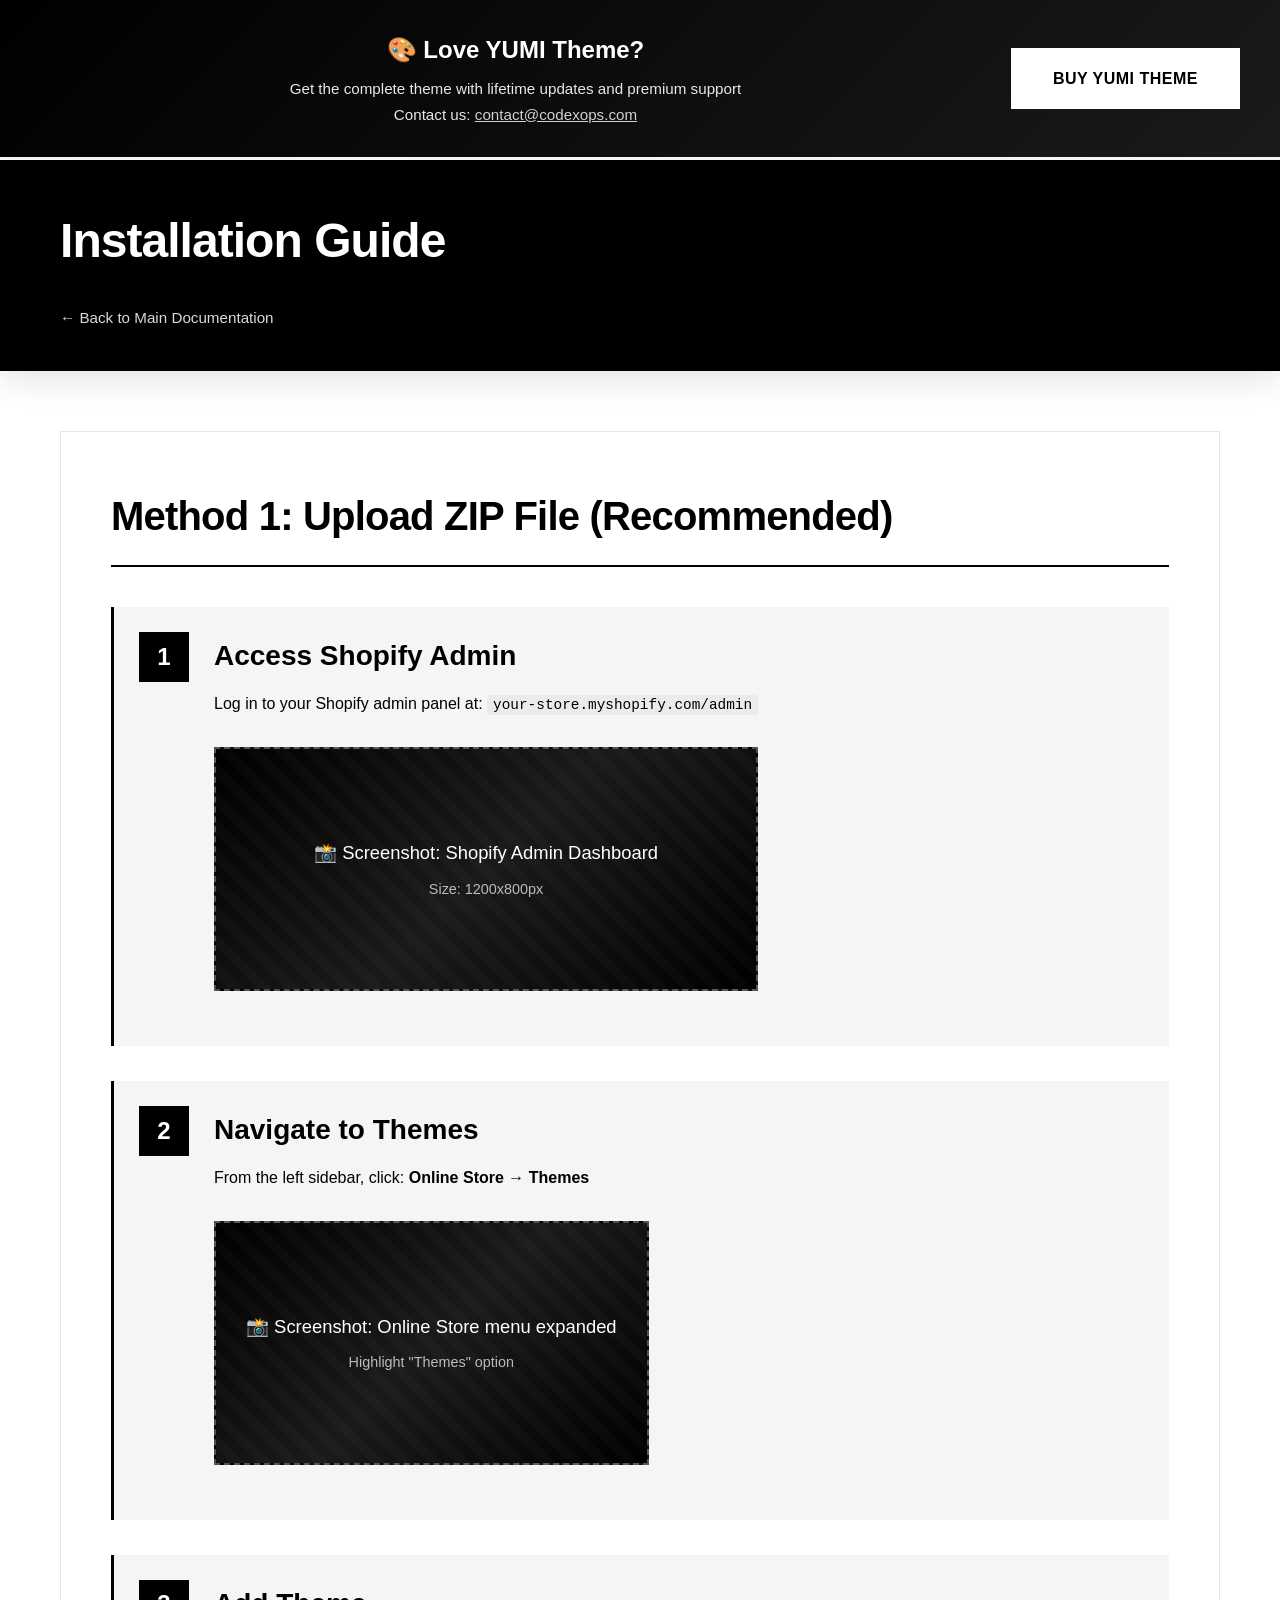
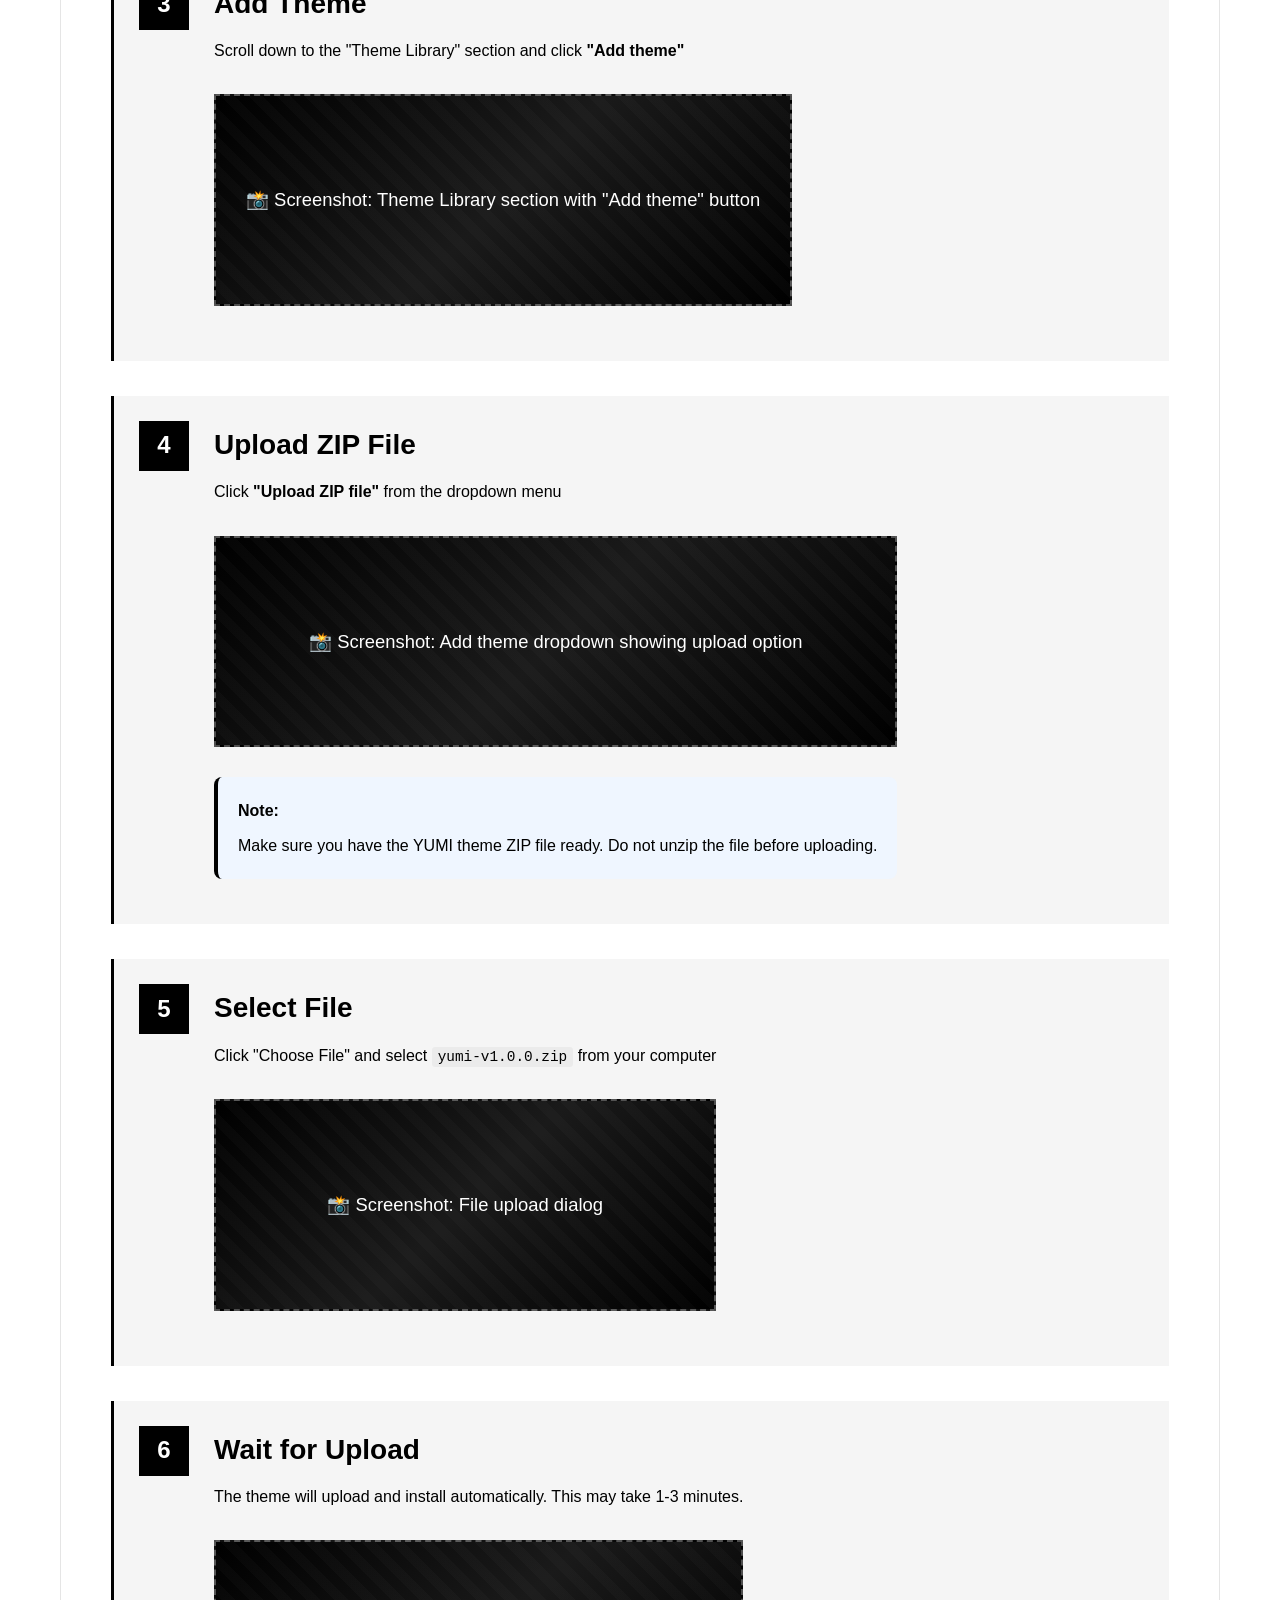
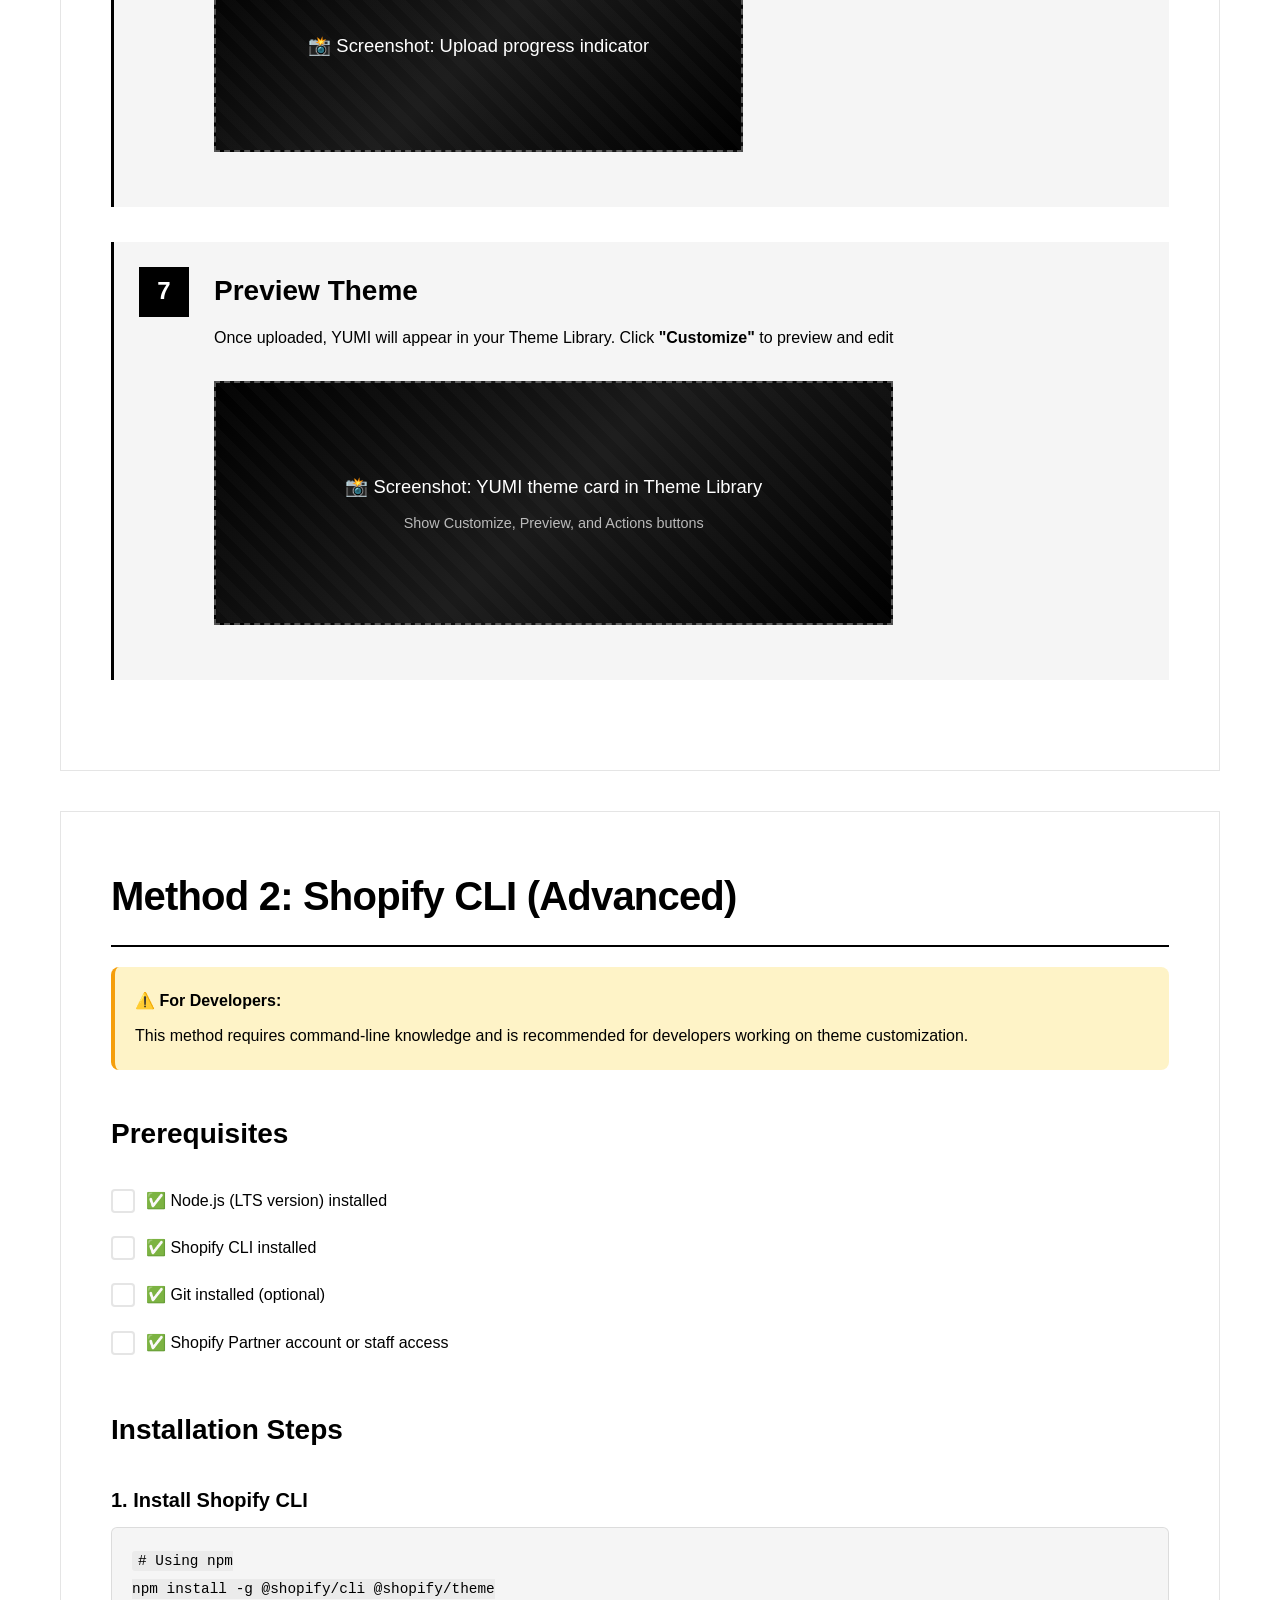
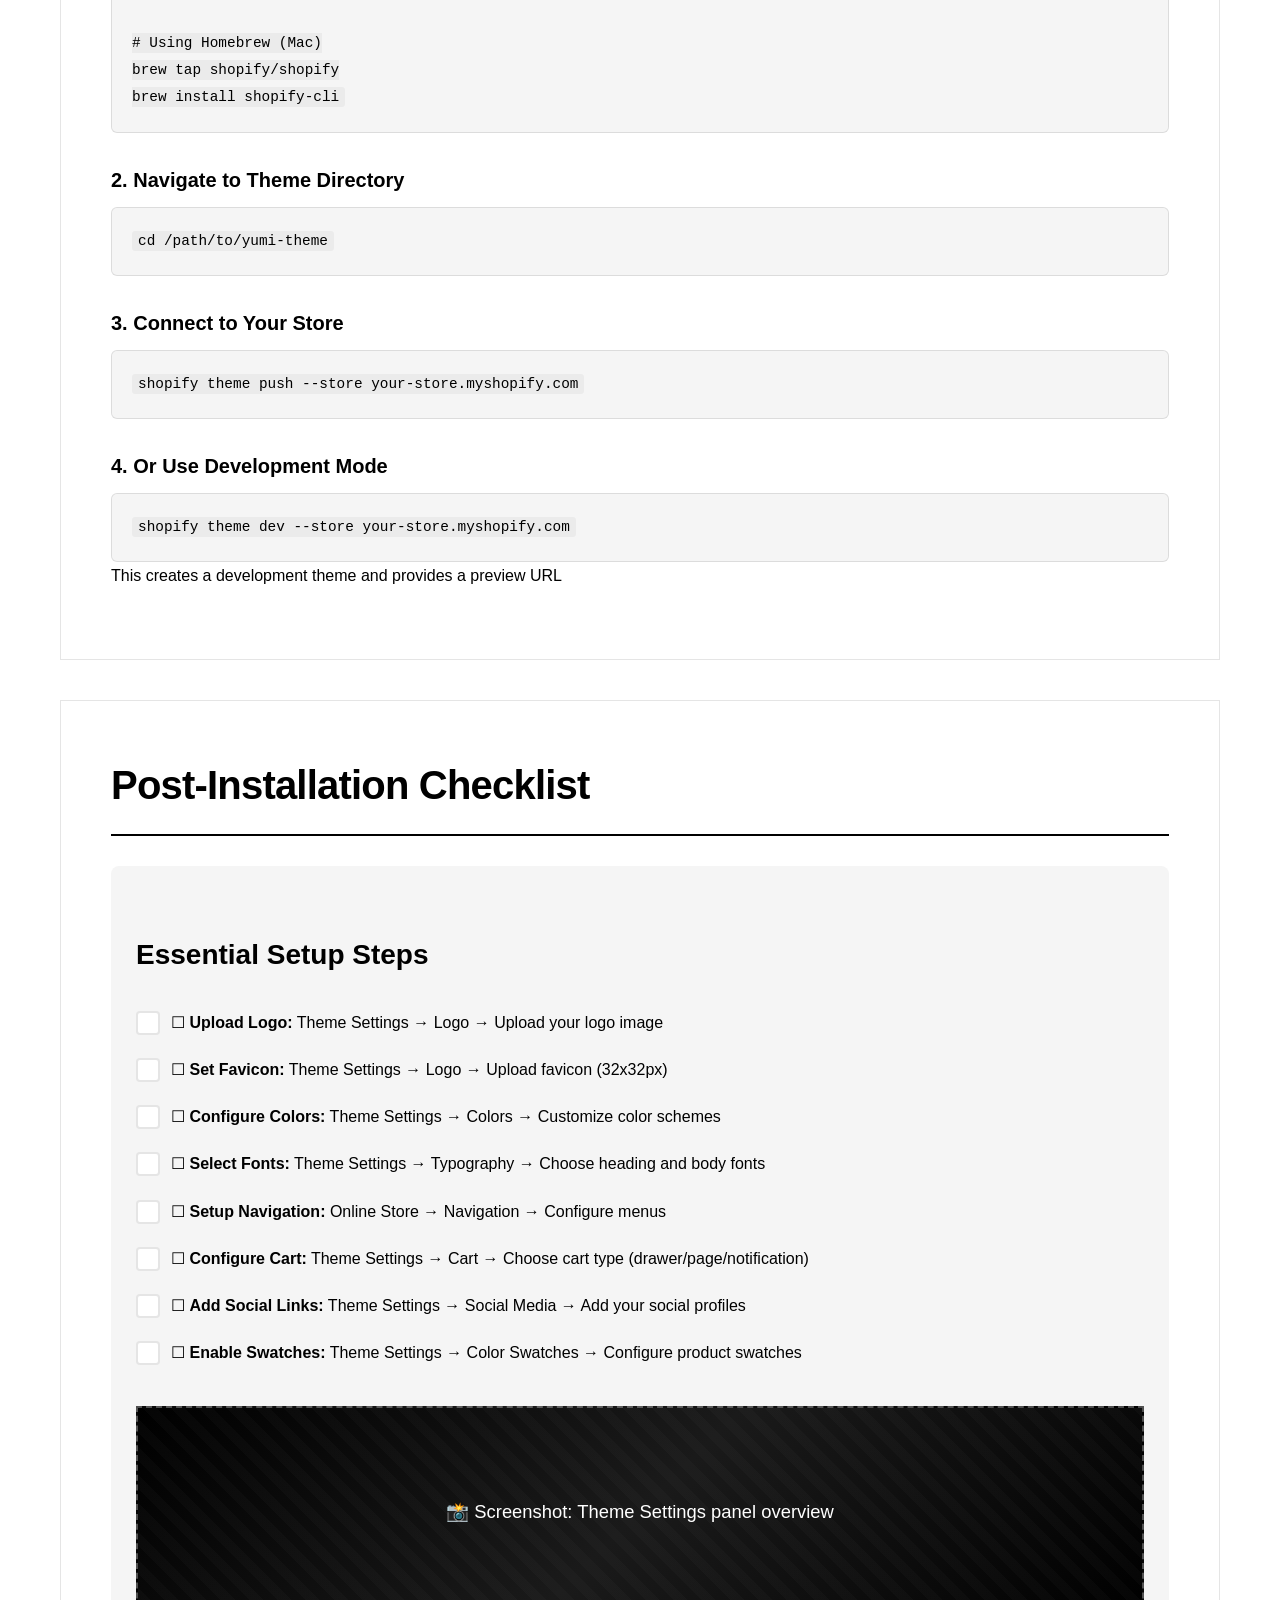
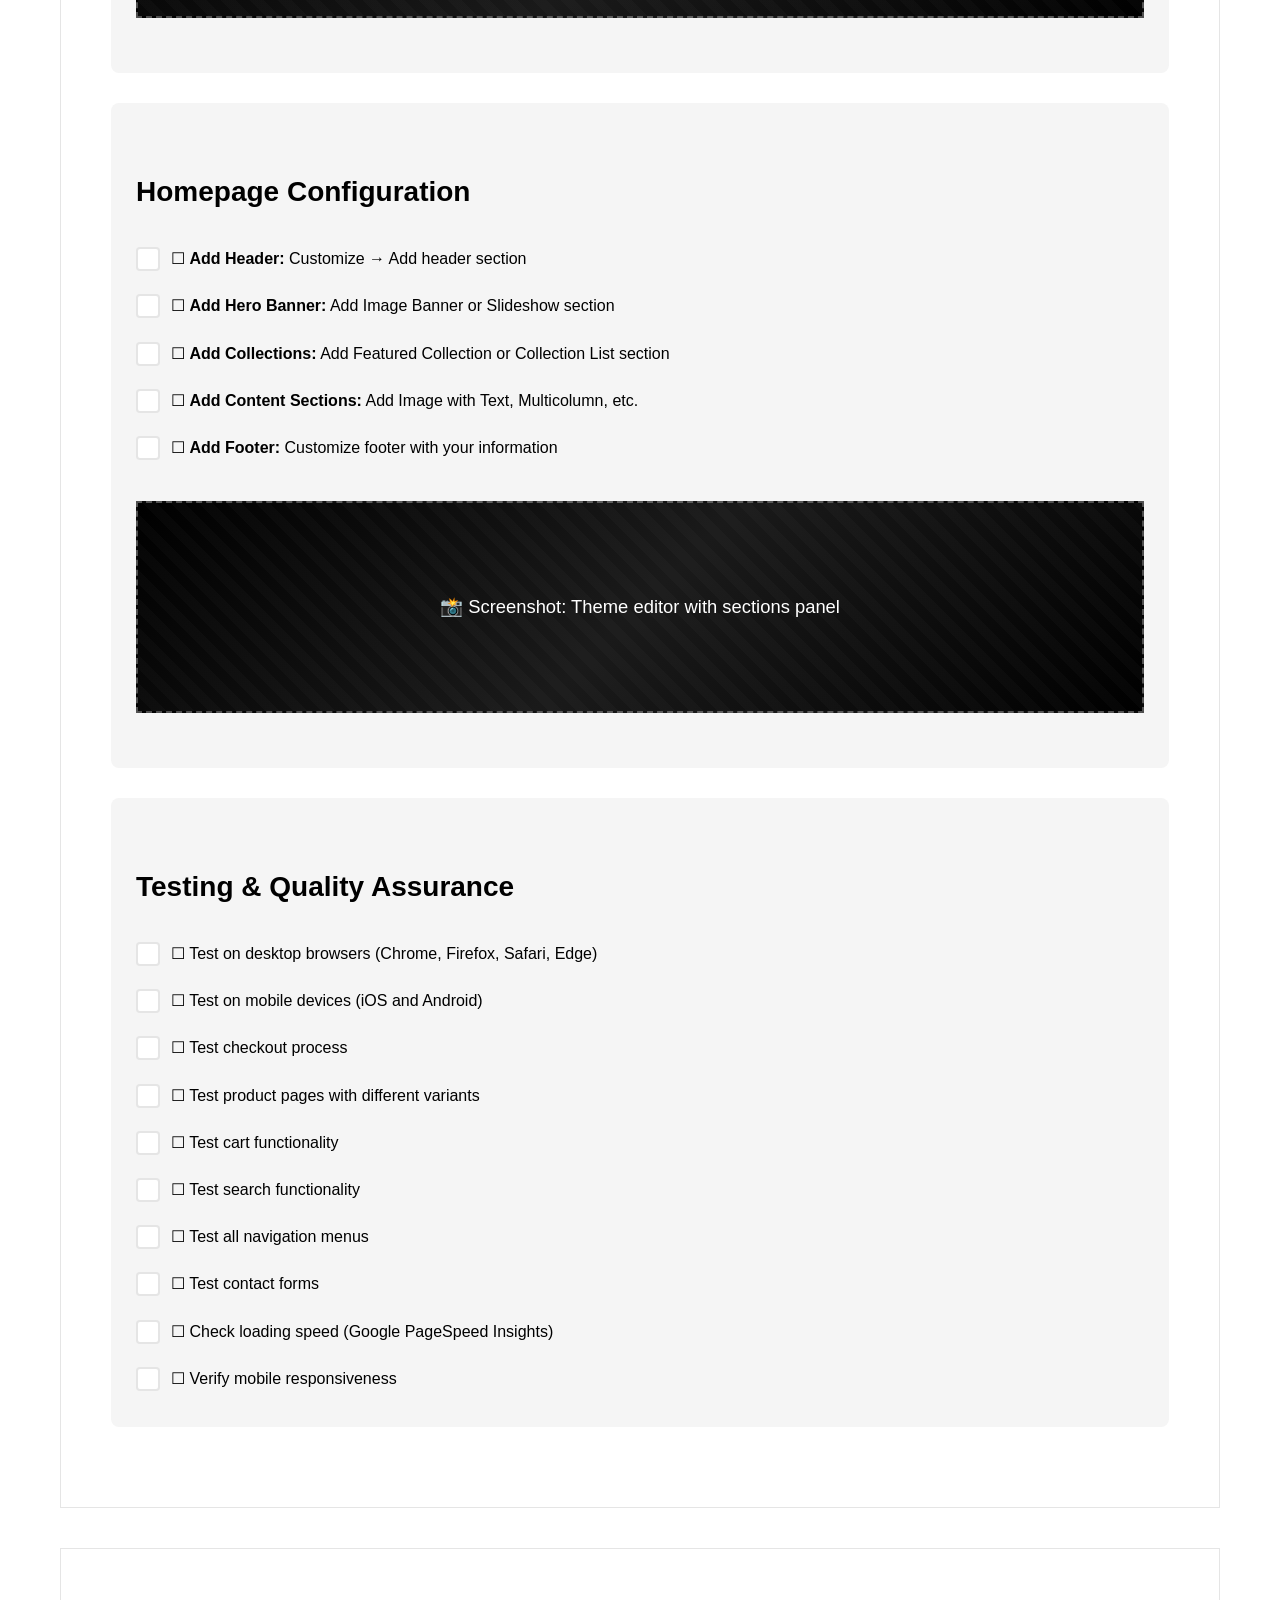
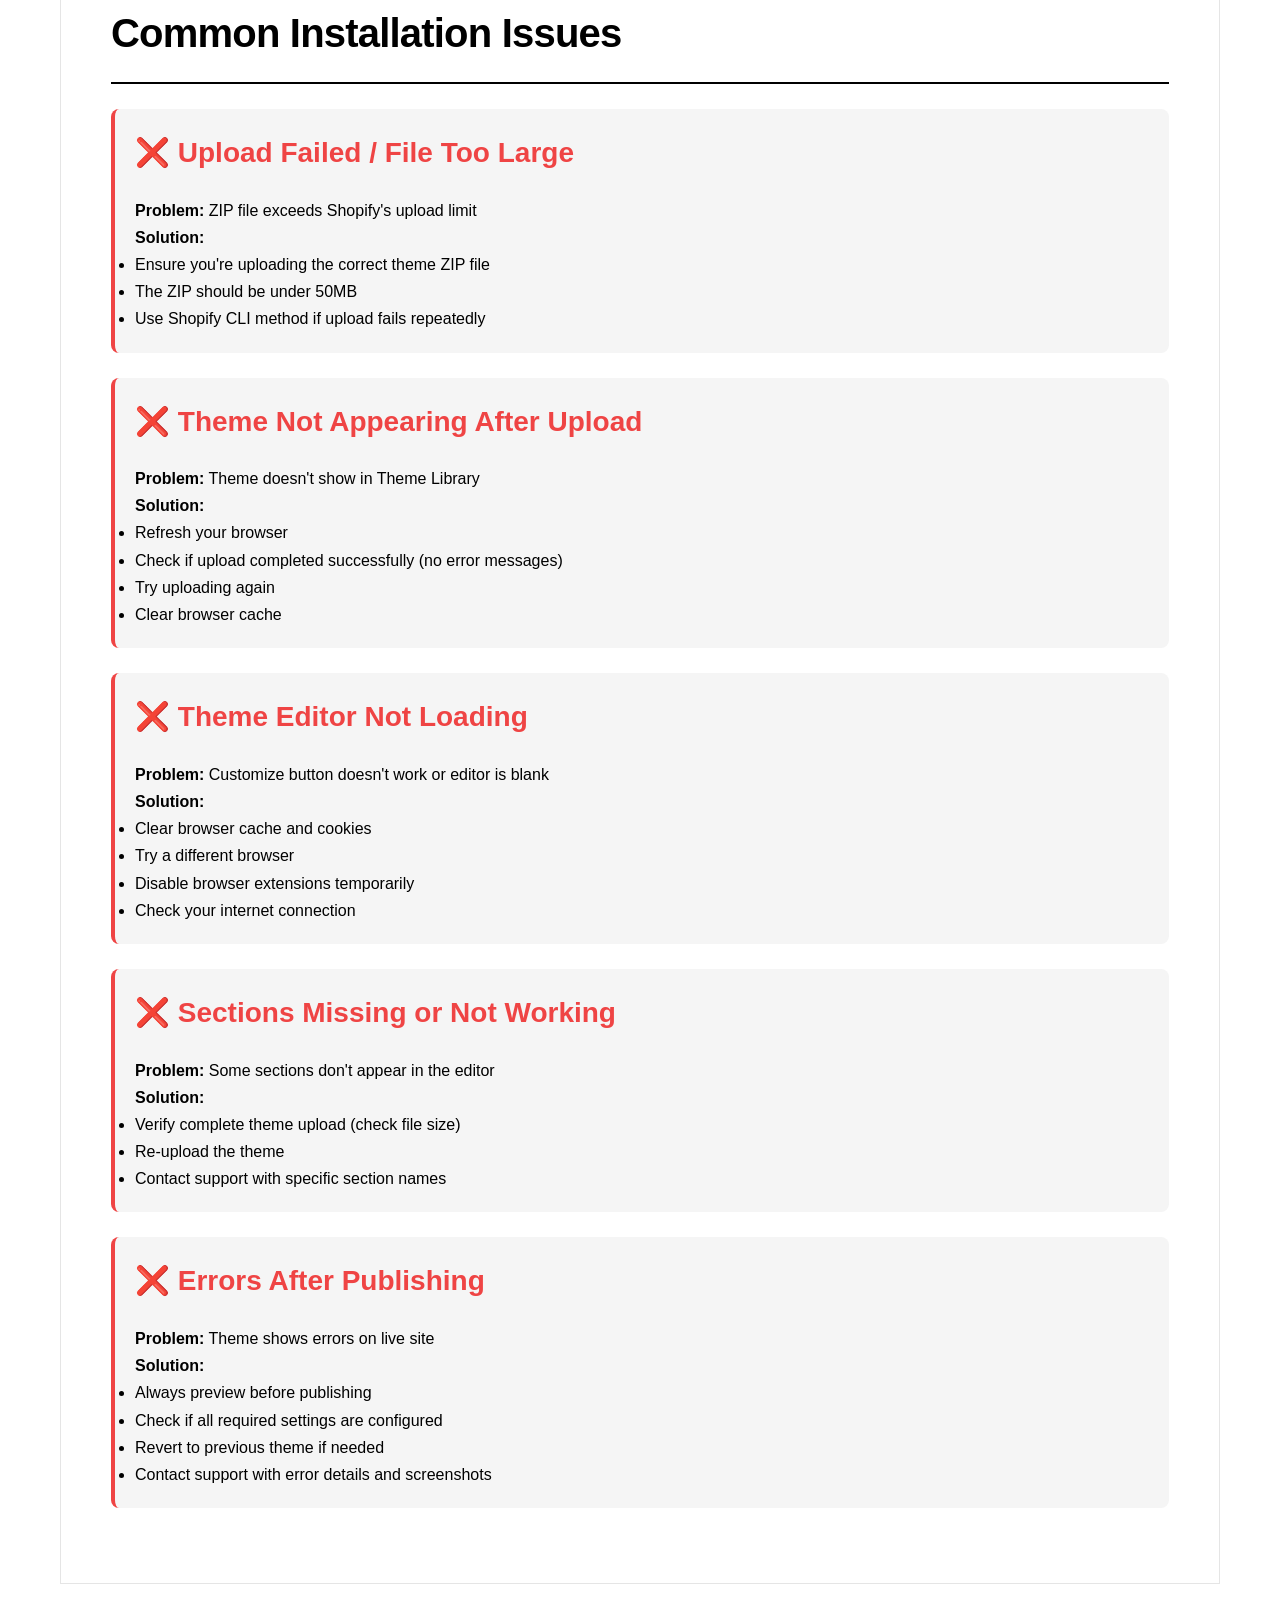
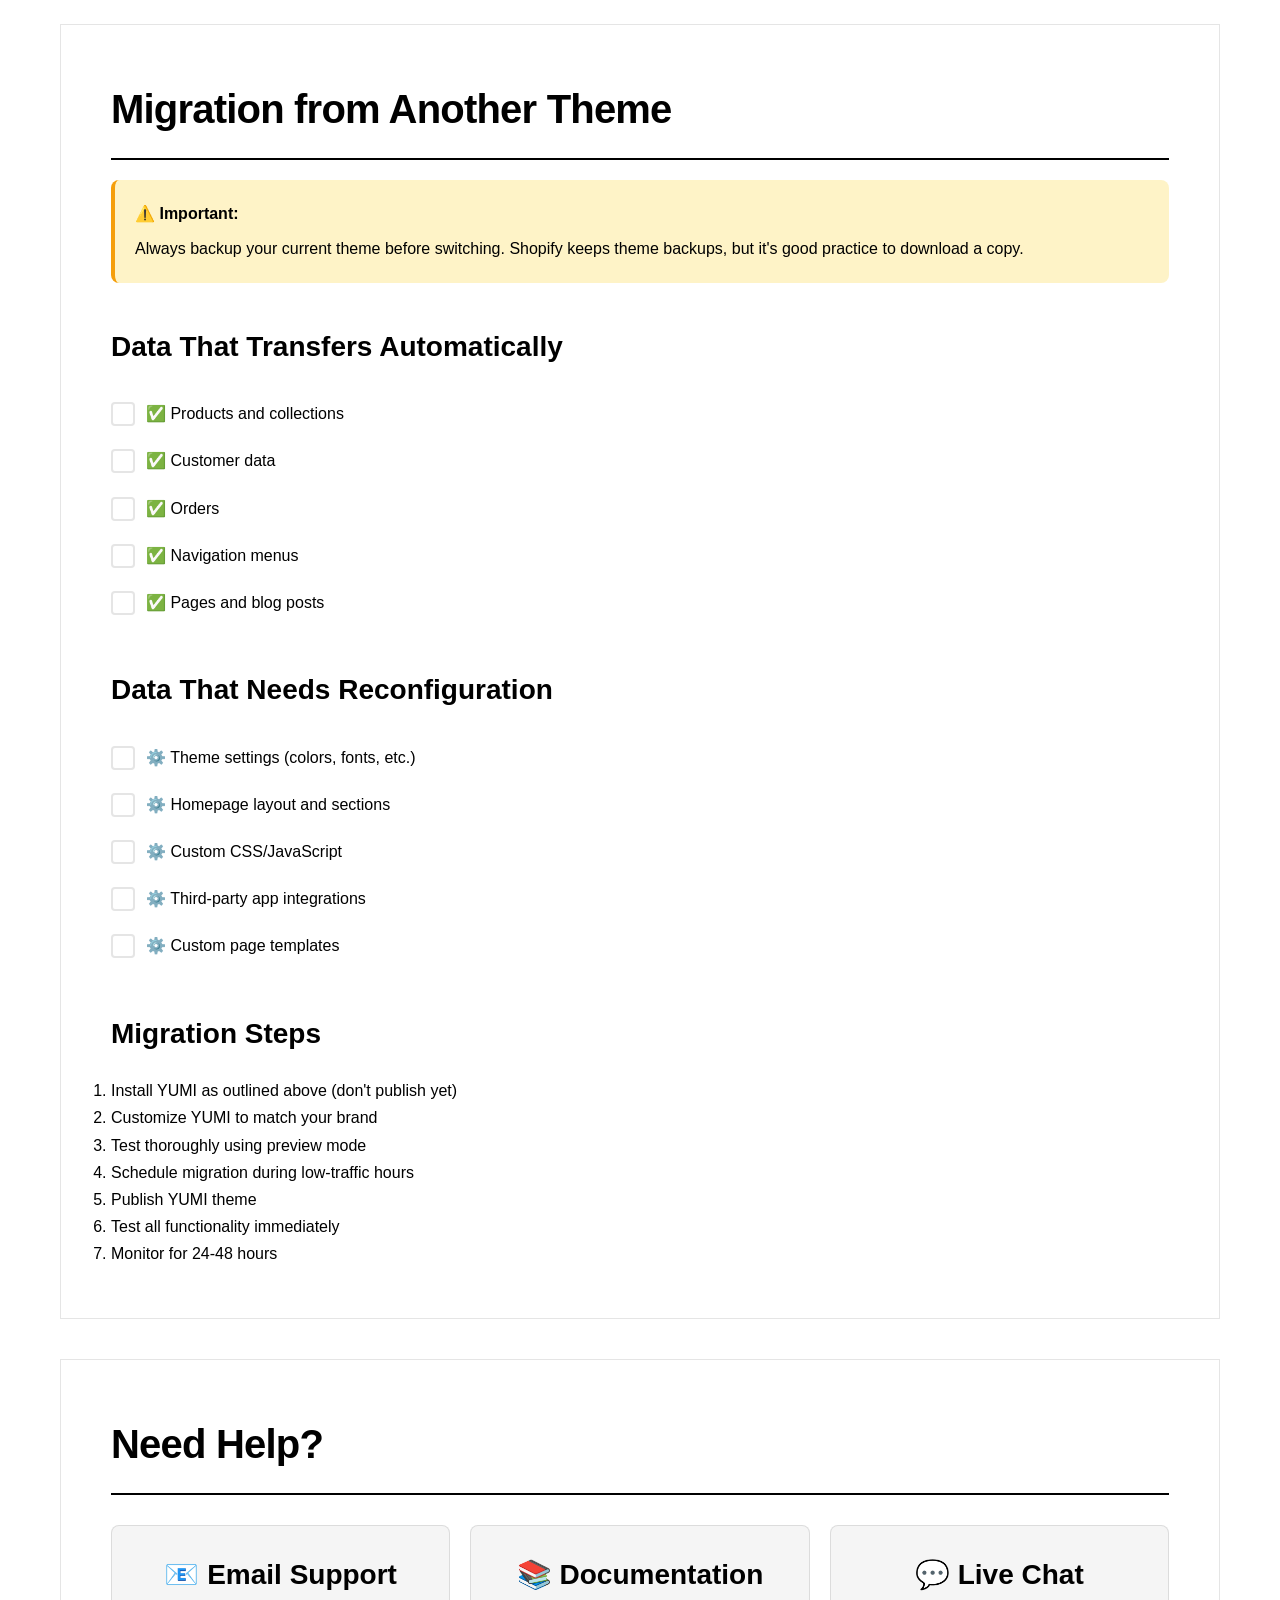
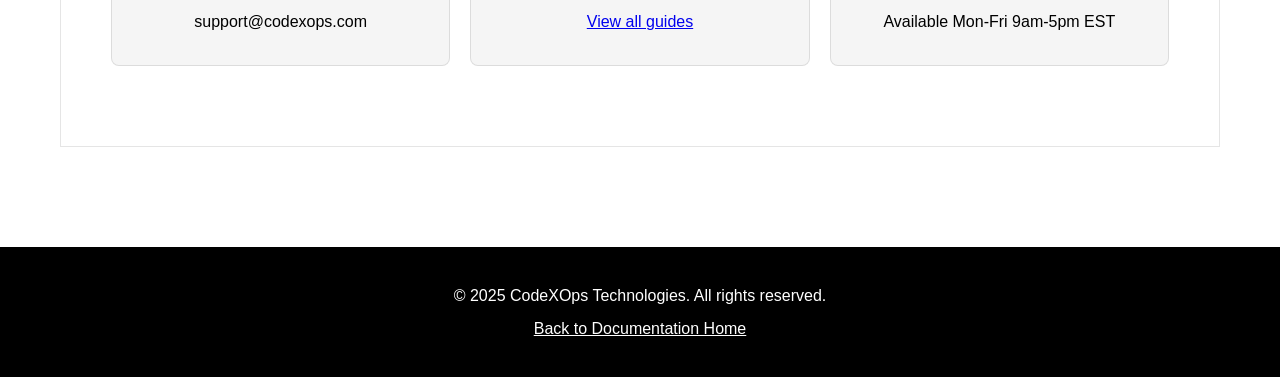
==== installation.html @ 2dc36556 "Draft Documentation" ====
<!DOCTYPE html>
<html lang="en">
<head>
    <meta charset="UTF-8">
    <meta name="viewport" content="width=device-width, initial-scale=1.0">
    <title>Installation Guide - YUMI Theme</title>
    <link rel="stylesheet" href="styles.css">
</head>
<body>
    <div class="documentation-wrapper">
        <!-- Purchase Banner -->
        <div class="purchase-banner no-print">
            <div class="purchase-banner-content">
                <div class="purchase-banner-text">
                    <h3>🎨 Love YUMI Theme?</h3>
                    <p>Get the complete theme with lifetime updates and premium support</p>
                    <p class="purchase-banner-email">Contact us: <a href="mailto:contact@codexops.com">contact@codexops.com</a></p>
                </div>
                <a href="mailto:contact@codexops.com?subject=YUMI Theme Purchase Inquiry" class="purchase-btn">Buy YUMI Theme</a>
            </div>
        </div>

        <header class="doc-header no-print">
            <div class="container">
                <h1>Installation Guide</h1>
                <a href="index.html" class="back-link">← Back to Main Documentation</a>
            </div>
        </header>

        <main class="doc-content">
            <div class="container">
                
                <section class="doc-section">
                    <h2>Method 1: Upload ZIP File (Recommended)</h2>
                    
                    <div class="steps">
                        <div class="step">
                            <div class="step-number">1</div>
                            <div class="step-content">
                                <h3>Access Shopify Admin</h3>
                                <p>Log in to your Shopify admin panel at: <code>your-store.myshopify.com/admin</code></p>
                                <div class="screenshot-placeholder">
                                    <p>📸 Screenshot: Shopify Admin Dashboard</p>
                                    <p class="note">Size: 1200x800px</p>
                                </div>
                            </div>
                        </div>

                        <div class="step">
                            <div class="step-number">2</div>
                            <div class="step-content">
                                <h3>Navigate to Themes</h3>
                                <p>From the left sidebar, click: <strong>Online Store → Themes</strong></p>
                                <div class="screenshot-placeholder">
                                    <p>📸 Screenshot: Online Store menu expanded</p>
                                    <p class="note">Highlight "Themes" option</p>
                                </div>
                            </div>
                        </div>

                        <div class="step">
                            <div class="step-number">3</div>
                            <div class="step-content">
                                <h3>Add Theme</h3>
                                <p>Scroll down to the "Theme Library" section and click <strong>"Add theme"</strong></p>
                                <div class="screenshot-placeholder">
                                    <p>📸 Screenshot: Theme Library section with "Add theme" button</p>
                                </div>
                            </div>
                        </div>

                        <div class="step">
                            <div class="step-number">4</div>
                            <div class="step-content">
                                <h3>Upload ZIP File</h3>
                                <p>Click <strong>"Upload ZIP file"</strong> from the dropdown menu</p>
                                <div class="screenshot-placeholder">
                                    <p>📸 Screenshot: Add theme dropdown showing upload option</p>
                                </div>
                                <div class="info-box">
                                    <p><strong>Note:</strong> Make sure you have the YUMI theme ZIP file ready. Do not unzip the file before uploading.</p>
                                </div>
                            </div>
                        </div>

                        <div class="step">
                            <div class="step-number">5</div>
                            <div class="step-content">
                                <h3>Select File</h3>
                                <p>Click "Choose File" and select <code>yumi-v1.0.0.zip</code> from your computer</p>
                                <div class="screenshot-placeholder">
                                    <p>📸 Screenshot: File upload dialog</p>
                                </div>
                            </div>
                        </div>

                        <div class="step">
                            <div class="step-number">6</div>
                            <div class="step-content">
                                <h3>Wait for Upload</h3>
                                <p>The theme will upload and install automatically. This may take 1-3 minutes.</p>
                                <div class="screenshot-placeholder">
                                    <p>📸 Screenshot: Upload progress indicator</p>
                                </div>
                            </div>
                        </div>

                        <div class="step">
                            <div class="step-number">7</div>
                            <div class="step-content">
                                <h3>Preview Theme</h3>
                                <p>Once uploaded, YUMI will appear in your Theme Library. Click <strong>"Customize"</strong> to preview and edit</p>
                                <div class="screenshot-placeholder">
                                    <p>📸 Screenshot: YUMI theme card in Theme Library</p>
                                    <p class="note">Show Customize, Preview, and Actions buttons</p>
                                </div>
                            </div>
                        </div>
                    </div>
                </section>

                <section class="doc-section page-break">
                    <h2>Method 2: Shopify CLI (Advanced)</h2>
                    
                    <div class="warning-box">
                        <strong>⚠️ For Developers:</strong> This method requires command-line knowledge and is recommended for developers working on theme customization.
                    </div>

                    <h3>Prerequisites</h3>
                    <ul class="checklist">
                        <li>✅ Node.js (LTS version) installed</li>
                        <li>✅ Shopify CLI installed</li>
                        <li>✅ Git installed (optional)</li>
                        <li>✅ Shopify Partner account or staff access</li>
                    </ul>

                    <h3>Installation Steps</h3>
                    <div class="code-block">
                        <h4>1. Install Shopify CLI</h4>
                        <pre><code># Using npm
npm install -g @shopify/cli @shopify/theme

# Using Homebrew (Mac)
brew tap shopify/shopify
brew install shopify-cli</code></pre>
                    </div>

                    <div class="code-block">
                        <h4>2. Navigate to Theme Directory</h4>
                        <pre><code>cd /path/to/yumi-theme</code></pre>
                    </div>

                    <div class="code-block">
                        <h4>3. Connect to Your Store</h4>
                        <pre><code>shopify theme push --store your-store.myshopify.com</code></pre>
                    </div>

                    <div class="code-block">
                        <h4>4. Or Use Development Mode</h4>
                        <pre><code>shopify theme dev --store your-store.myshopify.com</code></pre>
                        <p class="note">This creates a development theme and provides a preview URL</p>
                    </div>
                </section>

                <section class="doc-section page-break">
                    <h2>Post-Installation Checklist</h2>
                    
                    <div class="checklist-section">
                        <h3>Essential Setup Steps</h3>
                        <ul class="checklist">
                            <li>☐ <strong>Upload Logo:</strong> Theme Settings → Logo → Upload your logo image</li>
                            <li>☐ <strong>Set Favicon:</strong> Theme Settings → Logo → Upload favicon (32x32px)</li>
                            <li>☐ <strong>Configure Colors:</strong> Theme Settings → Colors → Customize color schemes</li>
                            <li>☐ <strong>Select Fonts:</strong> Theme Settings → Typography → Choose heading and body fonts</li>
                            <li>☐ <strong>Setup Navigation:</strong> Online Store → Navigation → Configure menus</li>
                            <li>☐ <strong>Configure Cart:</strong> Theme Settings → Cart → Choose cart type (drawer/page/notification)</li>
                            <li>☐ <strong>Add Social Links:</strong> Theme Settings → Social Media → Add your social profiles</li>
                            <li>☐ <strong>Enable Swatches:</strong> Theme Settings → Color Swatches → Configure product swatches</li>
                        </ul>

                        <div class="screenshot-placeholder">
                            <p>📸 Screenshot: Theme Settings panel overview</p>
                        </div>
                    </div>

                    <div class="checklist-section">
                        <h3>Homepage Configuration</h3>
                        <ul class="checklist">
                            <li>☐ <strong>Add Header:</strong> Customize → Add header section</li>
                            <li>☐ <strong>Add Hero Banner:</strong> Add Image Banner or Slideshow section</li>
                            <li>☐ <strong>Add Collections:</strong> Add Featured Collection or Collection List section</li>
                            <li>☐ <strong>Add Content Sections:</strong> Add Image with Text, Multicolumn, etc.</li>
                            <li>☐ <strong>Add Footer:</strong> Customize footer with your information</li>
                        </ul>

                        <div class="screenshot-placeholder">
                            <p>📸 Screenshot: Theme editor with sections panel</p>
                        </div>
                    </div>

                    <div class="checklist-section">
                        <h3>Testing & Quality Assurance</h3>
                        <ul class="checklist">
                            <li>☐ Test on desktop browsers (Chrome, Firefox, Safari, Edge)</li>
                            <li>☐ Test on mobile devices (iOS and Android)</li>
                            <li>☐ Test checkout process</li>
                            <li>☐ Test product pages with different variants</li>
                            <li>☐ Test cart functionality</li>
                            <li>☐ Test search functionality</li>
                            <li>☐ Test all navigation menus</li>
                            <li>☐ Test contact forms</li>
                            <li>☐ Check loading speed (Google PageSpeed Insights)</li>
                            <li>☐ Verify mobile responsiveness</li>
                        </ul>
                    </div>
                </section>

                <section class="doc-section page-break">
                    <h2>Common Installation Issues</h2>
                    
                    <div class="issue">
                        <h3>❌ Upload Failed / File Too Large</h3>
                        <p><strong>Problem:</strong> ZIP file exceeds Shopify's upload limit</p>
                        <p><strong>Solution:</strong></p>
                        <ul>
                            <li>Ensure you're uploading the correct theme ZIP file</li>
                            <li>The ZIP should be under 50MB</li>
                            <li>Use Shopify CLI method if upload fails repeatedly</li>
                        </ul>
                    </div>

                    <div class="issue">
                        <h3>❌ Theme Not Appearing After Upload</h3>
                        <p><strong>Problem:</strong> Theme doesn't show in Theme Library</p>
                        <p><strong>Solution:</strong></p>
                        <ul>
                            <li>Refresh your browser</li>
                            <li>Check if upload completed successfully (no error messages)</li>
                            <li>Try uploading again</li>
                            <li>Clear browser cache</li>
                        </ul>
                    </div>

                    <div class="issue">
                        <h3>❌ Theme Editor Not Loading</h3>
                        <p><strong>Problem:</strong> Customize button doesn't work or editor is blank</p>
                        <p><strong>Solution:</strong></p>
                        <ul>
                            <li>Clear browser cache and cookies</li>
                            <li>Try a different browser</li>
                            <li>Disable browser extensions temporarily</li>
                            <li>Check your internet connection</li>
                        </ul>
                    </div>

                    <div class="issue">
                        <h3>❌ Sections Missing or Not Working</h3>
                        <p><strong>Problem:</strong> Some sections don't appear in the editor</p>
                        <p><strong>Solution:</strong></p>
                        <ul>
                            <li>Verify complete theme upload (check file size)</li>
                            <li>Re-upload the theme</li>
                            <li>Contact support with specific section names</li>
                        </ul>
                    </div>

                    <div class="issue">
                        <h3>❌ Errors After Publishing</h3>
                        <p><strong>Problem:</strong> Theme shows errors on live site</p>
                        <p><strong>Solution:</strong></p>
                        <ul>
                            <li>Always preview before publishing</li>
                            <li>Check if all required settings are configured</li>
                            <li>Revert to previous theme if needed</li>
                            <li>Contact support with error details and screenshots</li>
                        </ul>
                    </div>
                </section>

                <section class="doc-section">
                    <h2>Migration from Another Theme</h2>
                    
                    <div class="warning-box">
                        <strong>⚠️ Important:</strong> Always backup your current theme before switching. Shopify keeps theme backups, but it's good practice to download a copy.
                    </div>

                    <h3>Data That Transfers Automatically</h3>
                    <ul class="checklist">
                        <li>✅ Products and collections</li>
                        <li>✅ Customer data</li>
                        <li>✅ Orders</li>
                        <li>✅ Navigation menus</li>
                        <li>✅ Pages and blog posts</li>
                    </ul>

                    <h3>Data That Needs Reconfiguration</h3>
                    <ul class="checklist">
                        <li>⚙️ Theme settings (colors, fonts, etc.)</li>
                        <li>⚙️ Homepage layout and sections</li>
                        <li>⚙️ Custom CSS/JavaScript</li>
                        <li>⚙️ Third-party app integrations</li>
                        <li>⚙️ Custom page templates</li>
                    </ul>

                    <h3>Migration Steps</h3>
                    <ol>
                        <li>Install YUMI as outlined above (don't publish yet)</li>
                        <li>Customize YUMI to match your brand</li>
                        <li>Test thoroughly using preview mode</li>
                        <li>Schedule migration during low-traffic hours</li>
                        <li>Publish YUMI theme</li>
                        <li>Test all functionality immediately</li>
                        <li>Monitor for 24-48 hours</li>
                    </ol>
                </section>

                <section class="doc-section">
                    <h2>Need Help?</h2>
                    <div class="support-grid">
                        <div class="support-card">
                            <h3>📧 Email Support</h3>
                            <p>support@codexops.com</p>
                        </div>
                        <div class="support-card">
                            <h3>📚 Documentation</h3>
                            <p><a href="index.html">View all guides</a></p>
                        </div>
                        <div class="support-card">
                            <h3>💬 Live Chat</h3>
                            <p>Available Mon-Fri 9am-5pm EST</p>
                        </div>
                    </div>
                </section>

            </div>
        </main>

        <footer class="doc-footer">
            <div class="container">
                <p>&copy; 2025 CodeXOps Technologies. All rights reserved.</p>
                <p><a href="index.html">Back to Documentation Home</a></p>
            </div>
        </footer>
    </div>
</body>
</html>
---- styles.css ----
/* YUMI Theme Documentation Stylesheet */
/* Styled to match YUMI theme aesthetic */

/* Reset and Base Styles */
* {
    margin: 0;
    padding: 0;
    box-sizing: border-box;
}

:root {
    /* YUMI Theme Colors - Black & White Base */
    --primary-color: #000000;
    --secondary-color: #1a1a1a;
    --accent-color: #111822;
    --success-color: #10b981;
    --warning-color: #f59e0b;
    --danger-color: #ef4444;
    --text-dark: #000000;
    --text-light: rgba(0, 0, 0, 0.75);
    --text-muted: rgba(0, 0, 0, 0.55);
    --bg-light: #f5f5f5;
    --bg-white: #ffffff;
    --border-color: rgba(0, 0, 0, 0.1);
    --code-bg: rgba(0, 0, 0, 0.04);
    --shadow: 0 2px 4px rgba(0, 0, 0, 0.05);
    --shadow-lg: 0 10px 30px rgba(0, 0, 0, 0.1);
    --shadow-hover: 0 15px 40px rgba(0, 0, 0, 0.15);
}

body {
    font-family: -apple-system, BlinkMacSystemFont, 'Segoe UI', Roboto, 'Helvetica Neue', Arial, sans-serif;
    line-height: 1.7;
    color: var(--text-dark);
    background: var(--bg-white);
    font-size: 16px;
}

/* Container */
.container {
    max-width: 1200px;
    margin: 0 auto;
    padding: 0 20px;
}

/* Documentation Wrapper */
.documentation-wrapper {
    min-height: 100vh;
    display: flex;
    flex-direction: column;
}

/* Header */
.doc-header {
    background: var(--primary-color);
    color: white;
    padding: 40px 0;
    box-shadow: var(--shadow-lg);
    position: relative;
}

.doc-header h1 {
    font-size: 3rem;
    margin-bottom: 8px;
    font-weight: 700;
    letter-spacing: -0.02em;
}

.doc-header .version {
    opacity: 0.85;
    font-size: 1rem;
    font-weight: 400;
}

.back-link {
    display: inline-block;
    color: white;
    text-decoration: none;
    margin-top: 15px;
    opacity: 0.85;
    transition: all 0.3s ease;
    font-size: 0.95rem;
}

.back-link:hover {
    opacity: 1;
    transform: translateX(-3px);
}

/* Purchase Banner */
.purchase-banner {
    background: linear-gradient(135deg, #000000 0%, #1a1a1a 100%);
    color: white;
    padding: 30px 20px;
    text-align: center;
    border-bottom: 3px solid #f5f5f5;
    position: sticky;
    top: 0;
    z-index: 1000;
    box-shadow: 0 4px 20px rgba(0, 0, 0, 0.15);
}

.purchase-banner-content {
    max-width: 1200px;
    margin: 0 auto;
    display: flex;
    align-items: center;
    justify-content: space-between;
    gap: 20px;
    flex-wrap: wrap;
}

.purchase-banner-text {
    flex: 1;
    min-width: 250px;
}

.purchase-banner h3 {
    font-size: 1.5rem;
    margin-bottom: 5px;
    font-weight: 700;
}

.purchase-banner p {
    margin: 0;
    opacity: 0.9;
    font-size: 0.95rem;
}

.purchase-btn {
    display: inline-block;
    background: white;
    color: #000;
    padding: 15px 40px;
    text-decoration: none;
    font-weight: 600;
    font-size: 1rem;
    border-radius: 0;
    transition: all 0.3s ease;
    border: 2px solid white;
    text-transform: uppercase;
    letter-spacing: 0.5px;
}

.purchase-btn:hover {
    background: transparent;
    color: white;
    transform: translateY(-2px);
    box-shadow: 0 10px 25px rgba(255, 255, 255, 0.2);
}

.purchase-banner-email {
    font-size: 0.85rem;
    opacity: 0.8;
    margin-top: 8px;
}

.purchase-banner-email a {
    color: white;
    text-decoration: underline;
    opacity: 0.9;
}

.purchase-banner-email a:hover {
    opacity: 1;
}

/* Navigation */
.doc-nav {
    background: var(--bg-white);
    border-bottom: 1px solid var(--border-color);
    position: sticky;
    top: 0;
    z-index: 100;
    box-shadow: var(--shadow);
}

.doc-nav ul {
    list-style: none;
    display: flex;
    flex-wrap: wrap;
    gap: 0;
    padding: 0;
}

.doc-nav li {
    position: relative;
}

.doc-nav a {
    color: var(--text-dark);
    text-decoration: none;
    padding: 18px 24px;
    display: block;
    transition: all 0.2s ease;
    font-size: 0.95rem;
    font-weight: 500;
    border-bottom: 2px solid transparent;
}

.doc-nav a:hover {
    background: var(--bg-light);
    border-bottom-color: var(--primary-color);
}

/* Main Content */
.doc-content {
    flex: 1;
    padding: 60px 0;
    background: var(--bg-white);
}

.doc-section {
    background: var(--bg-white);
    padding: 50px;
    margin-bottom: 40px;
    border-radius: 0;
    box-shadow: none;
    border: 1px solid var(--border-color);
    transition: all 0.3s ease;
}

.doc-section:hover {
    box-shadow: var(--shadow-lg);
}

.doc-section h2 {
    font-size: 2.5rem;
    margin-bottom: 20px;
    color: var(--text-dark);
    border-bottom: 2px solid var(--primary-color);
    padding-bottom: 15px;
    font-weight: 700;
    letter-spacing: -0.02em;
}

.doc-section h3 {
    font-size: 1.75rem;
    margin: 40px 0 20px;
    color: var(--text-dark);
    font-weight: 600;
}

.doc-section h4 {
    font-size: 1.25rem;
    margin: 30px 0 15px;
    color: var(--text-dark);
    font-weight: 600;
}

.section-intro {
    font-size: 1.15rem;
    color: var(--text-light);
    margin-bottom: 30px;
    line-height: 1.8;
}

/* Steps */
.steps {
    margin: 40px 0;
}

.step {
    display: flex;
    gap: 25px;
    margin-bottom: 35px;
    padding: 25px;
    background: var(--bg-light);
    border-radius: 0;
    border-left: 3px solid var(--primary-color);
    transition: all 0.3s ease;
}

.step:hover {
    background: white;
    box-shadow: var(--shadow);
    transform: translateX(5px);
}

.step-number {
    flex-shrink: 0;
    width: 50px;
    height: 50px;
    background: var(--primary-color);
    color: white;
    border-radius: 0;
    display: flex;
    align-items: center;
    justify-content: center;
    font-size: 1.5rem;
    font-weight: bold;
}

.step-content h3 {
    margin-top: 0;
    margin-bottom: 10px;
}

/* Features Grid */
.features-grid {
    display: grid;
    grid-template-columns: repeat(auto-fit, minmax(280px, 1fr));
    gap: 25px;
    margin: 40px 0;
}

.feature-item {
    padding: 30px;
    background: var(--bg-white);
    border-radius: 0;
    border: 1px solid var(--border-color);
    transition: all 0.3s ease;
}

.feature-item:hover {
    border-color: var(--primary-color);
    box-shadow: var(--shadow-lg);
    transform: translateY(-3px);
}

.feature-item h4 {
    margin-top: 0;
    color: var(--primary-color);
    font-size: 1.15rem;
    font-weight: 600;
}

.feature-item p {
    margin: 15px 0 0;
    color: var(--text-light);
    font-size: 0.95rem;
    line-height: 1.7;
}

/* Boxes */
.info-box, .warning-box, .tip-box, .intro-box {
    padding: 20px;
    border-radius: 8px;
    margin: 20px 0;
    border-left: 4px solid;
}

.info-box {
    background: #eff6ff;
    border-color: var(--primary-color);
}

.warning-box {
    background: #fef3c7;
    border-color: var(--warning-color);
}

.tip-box {
    background: #d1fae5;
    border-color: var(--success-color);
}

.intro-box {
    background: var(--bg-light);
    border-color: var(--text-light);
}

.info-box strong, .warning-box strong, .tip-box strong {
    display: block;
    margin-bottom: 8px;
}

/* Checklists */
.checklist {
    list-style: none;
    padding: 0;
}

.checklist li {
    padding: 10px 0 10px 35px;
    position: relative;
}

.checklist li::before {
    content: '';
    position: absolute;
    left: 0;
    top: 12px;
    width: 20px;
    height: 20px;
    border: 2px solid var(--border-color);
    border-radius: 4px;
    background: var(--bg-white);
}

/* Screenshot Placeholder */
.screenshot-placeholder {
    background: linear-gradient(135deg, #000000 0%, #1a1a1a 50%, #000000 100%);
    color: white;
    padding: 80px 30px;
    text-align: center;
    border-radius: 0;
    margin: 30px 0;
    border: 2px dashed rgba(255,255,255,0.3);
    position: relative;
    overflow: hidden;
}

.screenshot-placeholder::before {
    content: '';
    position: absolute;
    top: 0;
    left: 0;
    right: 0;
    bottom: 0;
    background: repeating-linear-gradient(
        45deg,
        transparent,
        transparent 10px,
        rgba(255,255,255,0.02) 10px,
        rgba(255,255,255,0.02) 20px
    );
    pointer-events: none;
}

.screenshot-placeholder p {
    margin: 8px 0;
    font-size: 1.15rem;
    position: relative;
    z-index: 1;
    font-weight: 500;
}

.screenshot-placeholder .note {
    font-size: 0.9rem;
    opacity: 0.7;
    font-weight: 400;
}

/* Code Blocks */
.code-block {
    margin: 20px 0;
}

.code-block h4 {
    margin-bottom: 10px;
}

.code-block pre {
    background: var(--code-bg);
    padding: 20px;
    border-radius: 6px;
    overflow-x: auto;
    border: 1px solid var(--border-color);
}

.code-block code {
    font-family: 'Monaco', 'Courier New', monospace;
    font-size: 0.9rem;
    color: var(--text-dark);
}

code {
    background: var(--code-bg);
    padding: 2px 6px;
    border-radius: 3px;
    font-family: 'Monaco', 'Courier New', monospace;
    font-size: 0.9em;
}

/* Setting Items */
.setting-item, .setting-group {
    margin: 25px 0;
    padding: 20px;
    background: var(--bg-light);
    border-radius: 8px;
    border: 1px solid var(--border-color);
}

.setting-item h3, .setting-item h4 {
    margin-top: 0;
    color: var(--primary-color);
}

.setting-item p strong {
    color: var(--text-dark);
}

.setting-list ul {
    columns: 2;
    gap: 20px;
}

/* Documentation Links */
.doc-links {
    display: grid;
    grid-template-columns: repeat(auto-fit, minmax(300px, 1fr));
    gap: 30px;
    margin: 40px 0;
}

.doc-link-card {
    display: block;
    padding: 40px;
    background: white;
    border: 1px solid var(--border-color);
    border-radius: 0;
    text-decoration: none;
    color: var(--text-dark);
    transition: all 0.3s ease;
    position: relative;
    overflow: hidden;
}

.doc-link-card::before {
    content: '';
    position: absolute;
    top: 0;
    left: 0;
    width: 100%;
    height: 3px;
    background: var(--primary-color);
    transform: scaleX(0);
    transition: transform 0.3s ease;
}

.doc-link-card:hover::before {
    transform: scaleX(1);
}

.doc-link-card:hover {
    border-color: var(--primary-color);
    box-shadow: var(--shadow-hover);
    transform: translateY(-5px);
}

.doc-link-card h3 {
    margin: 0 0 15px;
    color: var(--primary-color);
    font-size: 1.3rem;
    font-weight: 600;
}

.doc-link-card p {
    margin: 0;
    color: var(--text-light);
    line-height: 1.7;
}

/* Support Grid */
.support-grid {
    display: grid;
    grid-template-columns: repeat(auto-fit, minmax(250px, 1fr));
    gap: 20px;
    margin: 30px 0;
}

.support-card {
    padding: 25px;
    background: var(--bg-light);
    border-radius: 8px;
    text-align: center;
    border: 1px solid var(--border-color);
}

.support-card h3 {
    margin: 0 0 10px;
    color: var(--primary-color);
}

.support-card p {
    margin: 5px 0;
}

.support-card .note {
    font-size: 0.85rem;
    color: var(--text-light);
}

/* Issues */
.issue {
    margin: 25px 0;
    padding: 20px;
    background: var(--bg-light);
    border-radius: 8px;
    border-left: 4px solid var(--danger-color);
}

.issue h3 {
    margin-top: 0;
    color: var(--danger-color);
}

/* Checklist Section */
.checklist-section {
    margin: 30px 0;
    padding: 25px;
    background: var(--bg-light);
    border-radius: 8px;
}

/* Footer */
.doc-footer {
    background: var(--text-dark);
    color: white;
    padding: 30px 0;
    text-align: center;
    margin-top: auto;
}

.doc-footer p {
    margin: 5px 0;
}

.doc-footer a {
    color: white;
    text-decoration: underline;
}

/* Print Styles */
@media print {
    body {
        background: white;
    }
    
    .doc-header, .doc-nav, .doc-footer {
        background: white;
        color: black;
    }
    
    .doc-section {
        box-shadow: none;
        border: 1px solid #ccc;
    }
    
    .screenshot-placeholder {
        border: 2px dashed #ccc;
        background: #f5f5f5;
        color: #333;
    }
    
    .page-break {
        page-break-before: always;
    }
}

/* Responsive Design */
@media (max-width: 768px) {
    .doc-header h1 {
        font-size: 2rem;
    }
    
    .doc-section {
        padding: 20px;
    }
    
    .doc-nav ul {
        flex-direction: column;
    }
    
    .features-grid,
    .doc-links,
    .support-grid {
        grid-template-columns: 1fr;
    }
    
    .step {
        flex-direction: column;
    }
    
    .setting-list ul {
        columns: 1;
    }
}

/* Table Styles */
table {
    width: 100%;
    border-collapse: collapse;
    margin: 20px 0;
    background: white;
}

table th,
table td {
    padding: 12px;
    text-align: left;
    border: 1px solid var(--border-color);
}

table th {
    background: var(--bg-light);
    font-weight: 600;
    color: var(--text-dark);
}

table tr:nth-child(even) {
    background: var(--bg-light);
}

/* Compliance Checklist */
.compliance-list {
    list-style: none;
    padding: 0;
}

.compliance-list li {
    padding: 15px;
    margin: 10px 0;
    background: var(--bg-light);
    border-radius: 6px;
    border-left: 4px solid var(--success-color);
}

.compliance-list li.incomplete {
    border-left-color: var(--warning-color);
}

/* Utility Classes */
.text-center {
    text-align: center;
}

.mb-20 {
    margin-bottom: 20px;
}

.mt-20 {
    margin-top: 20px;
}
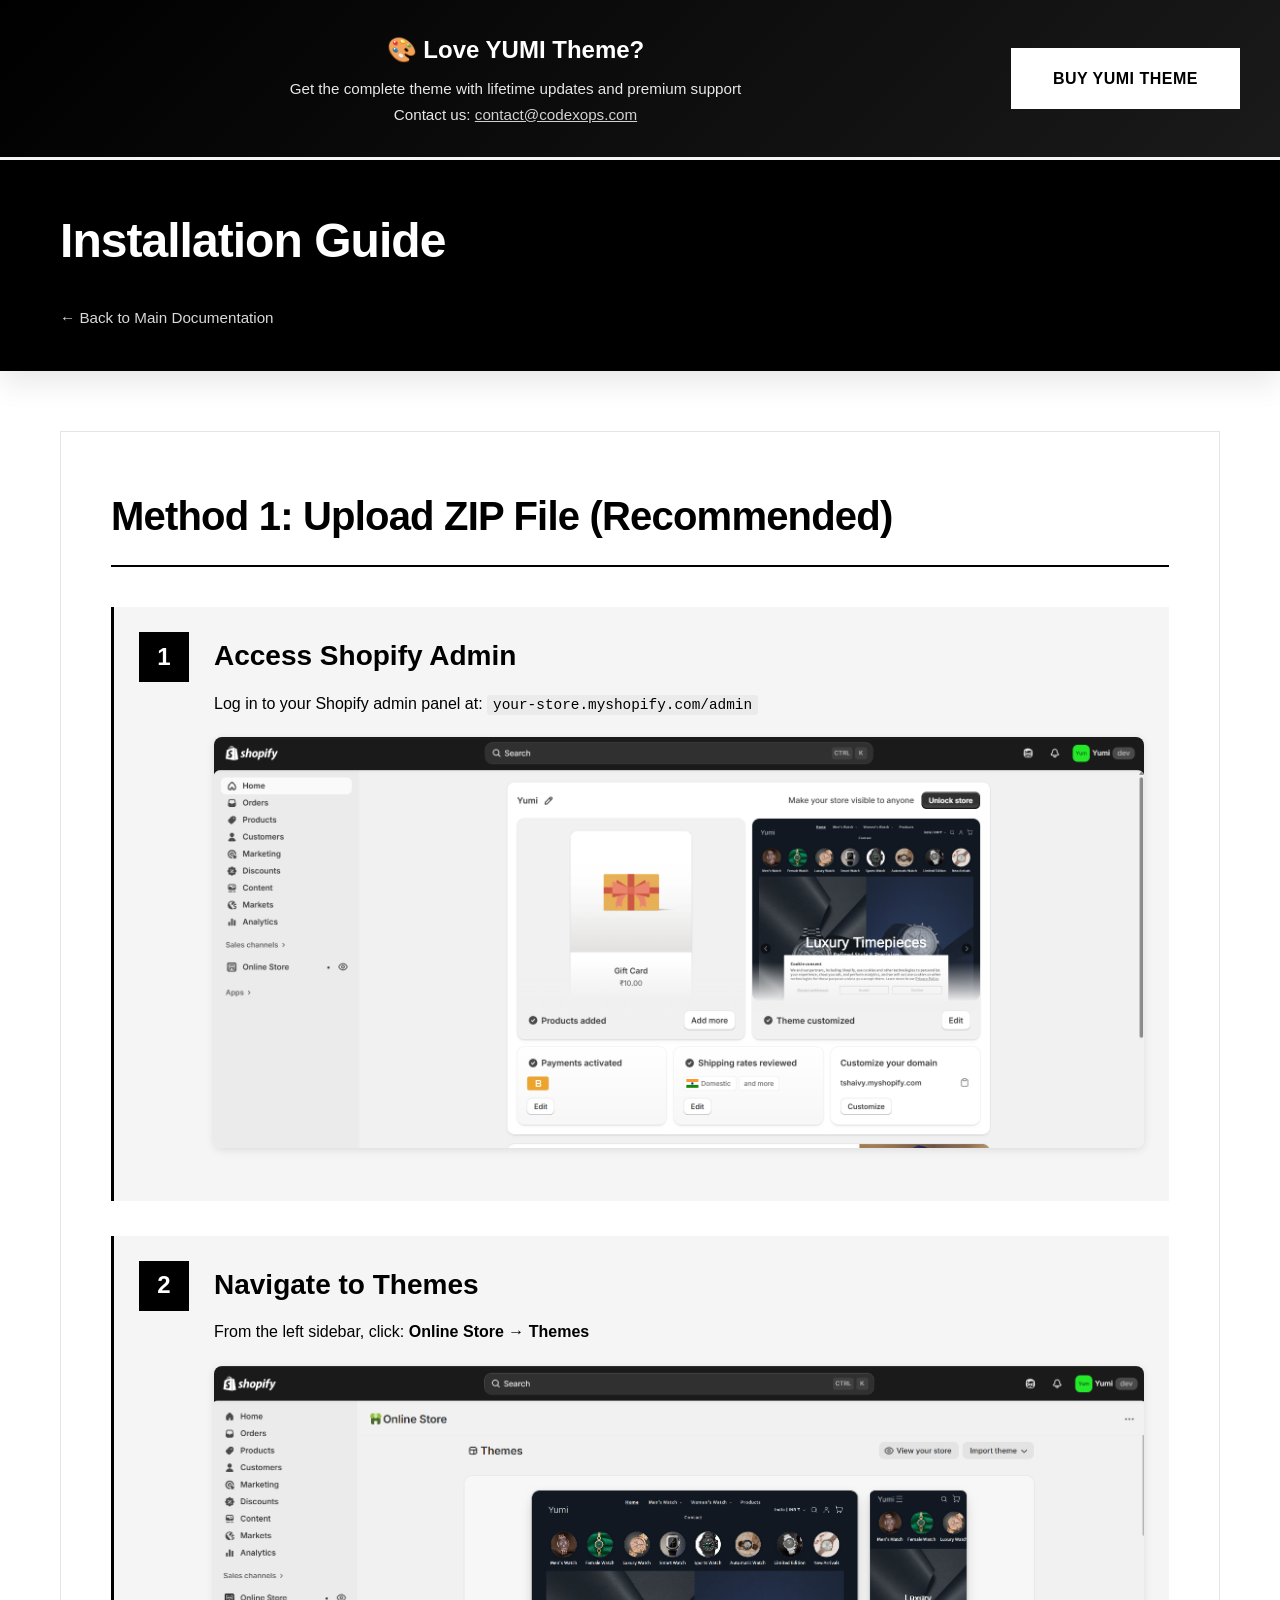
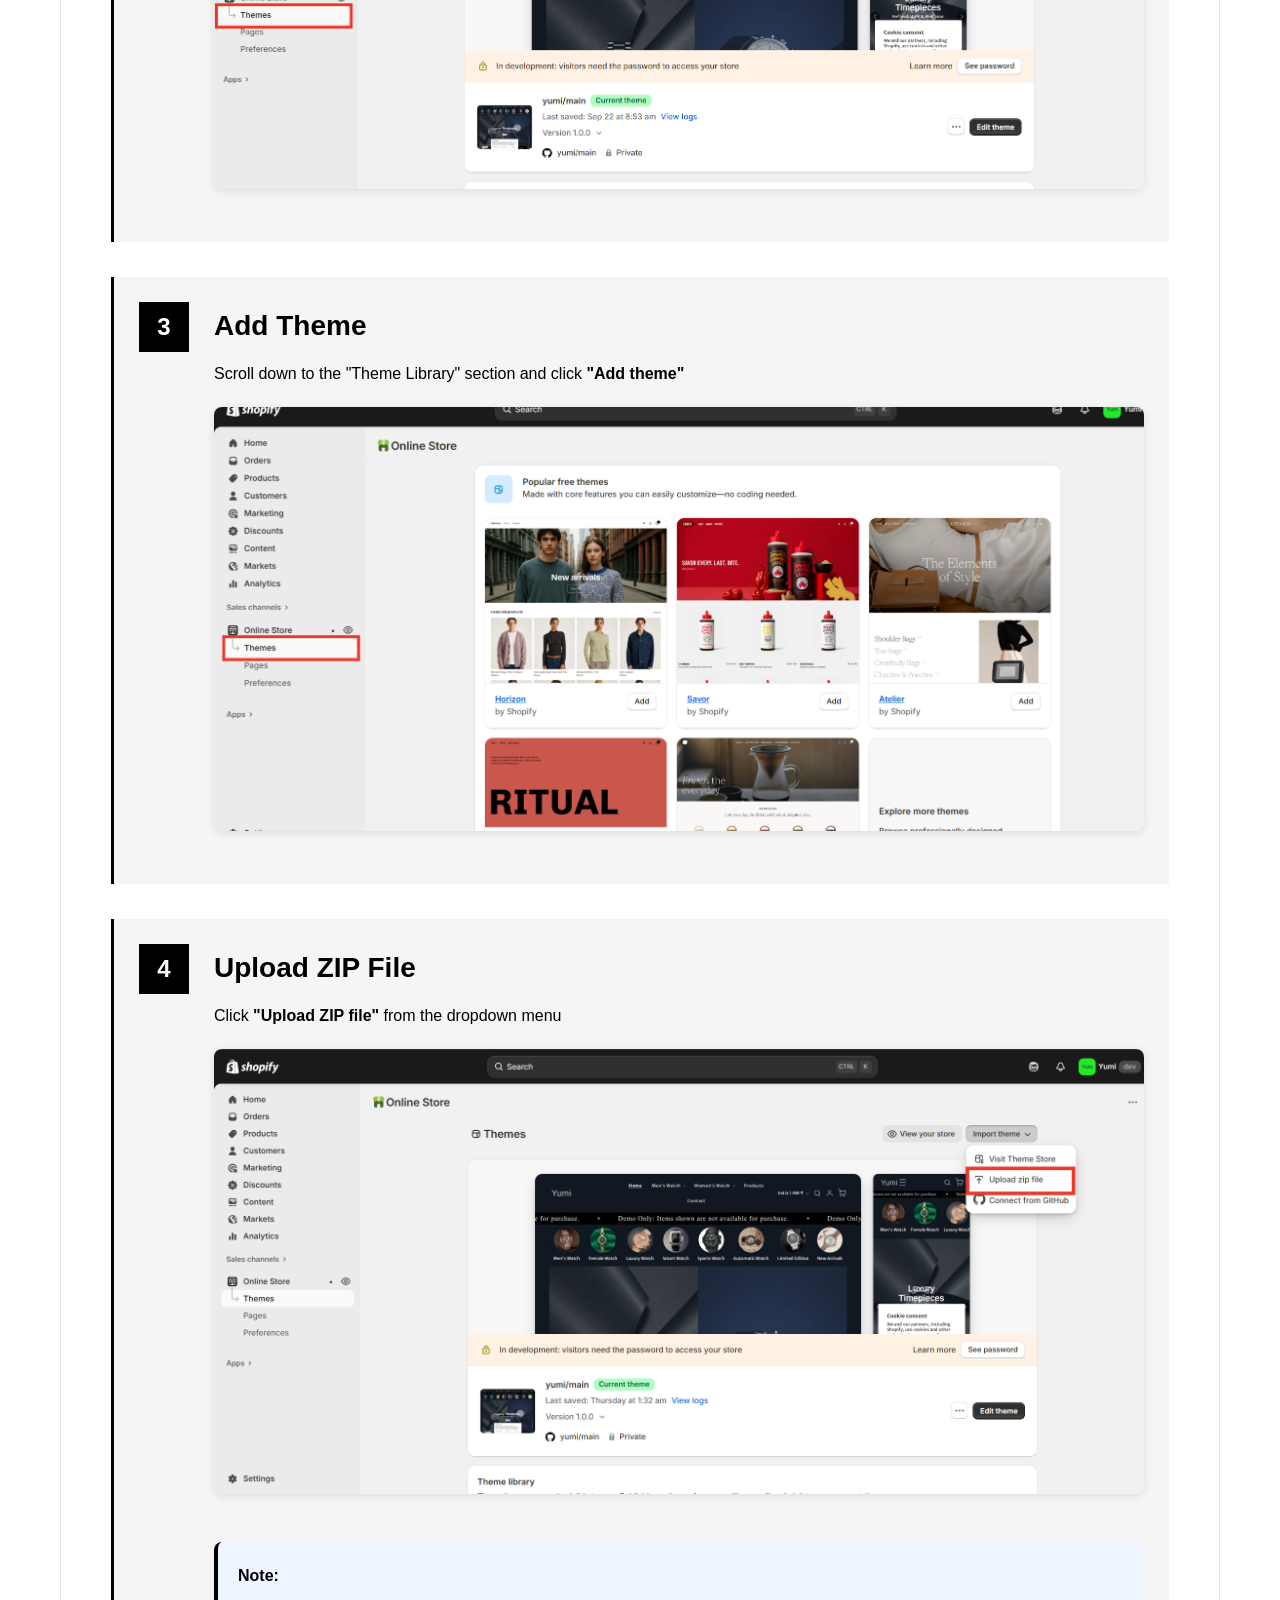
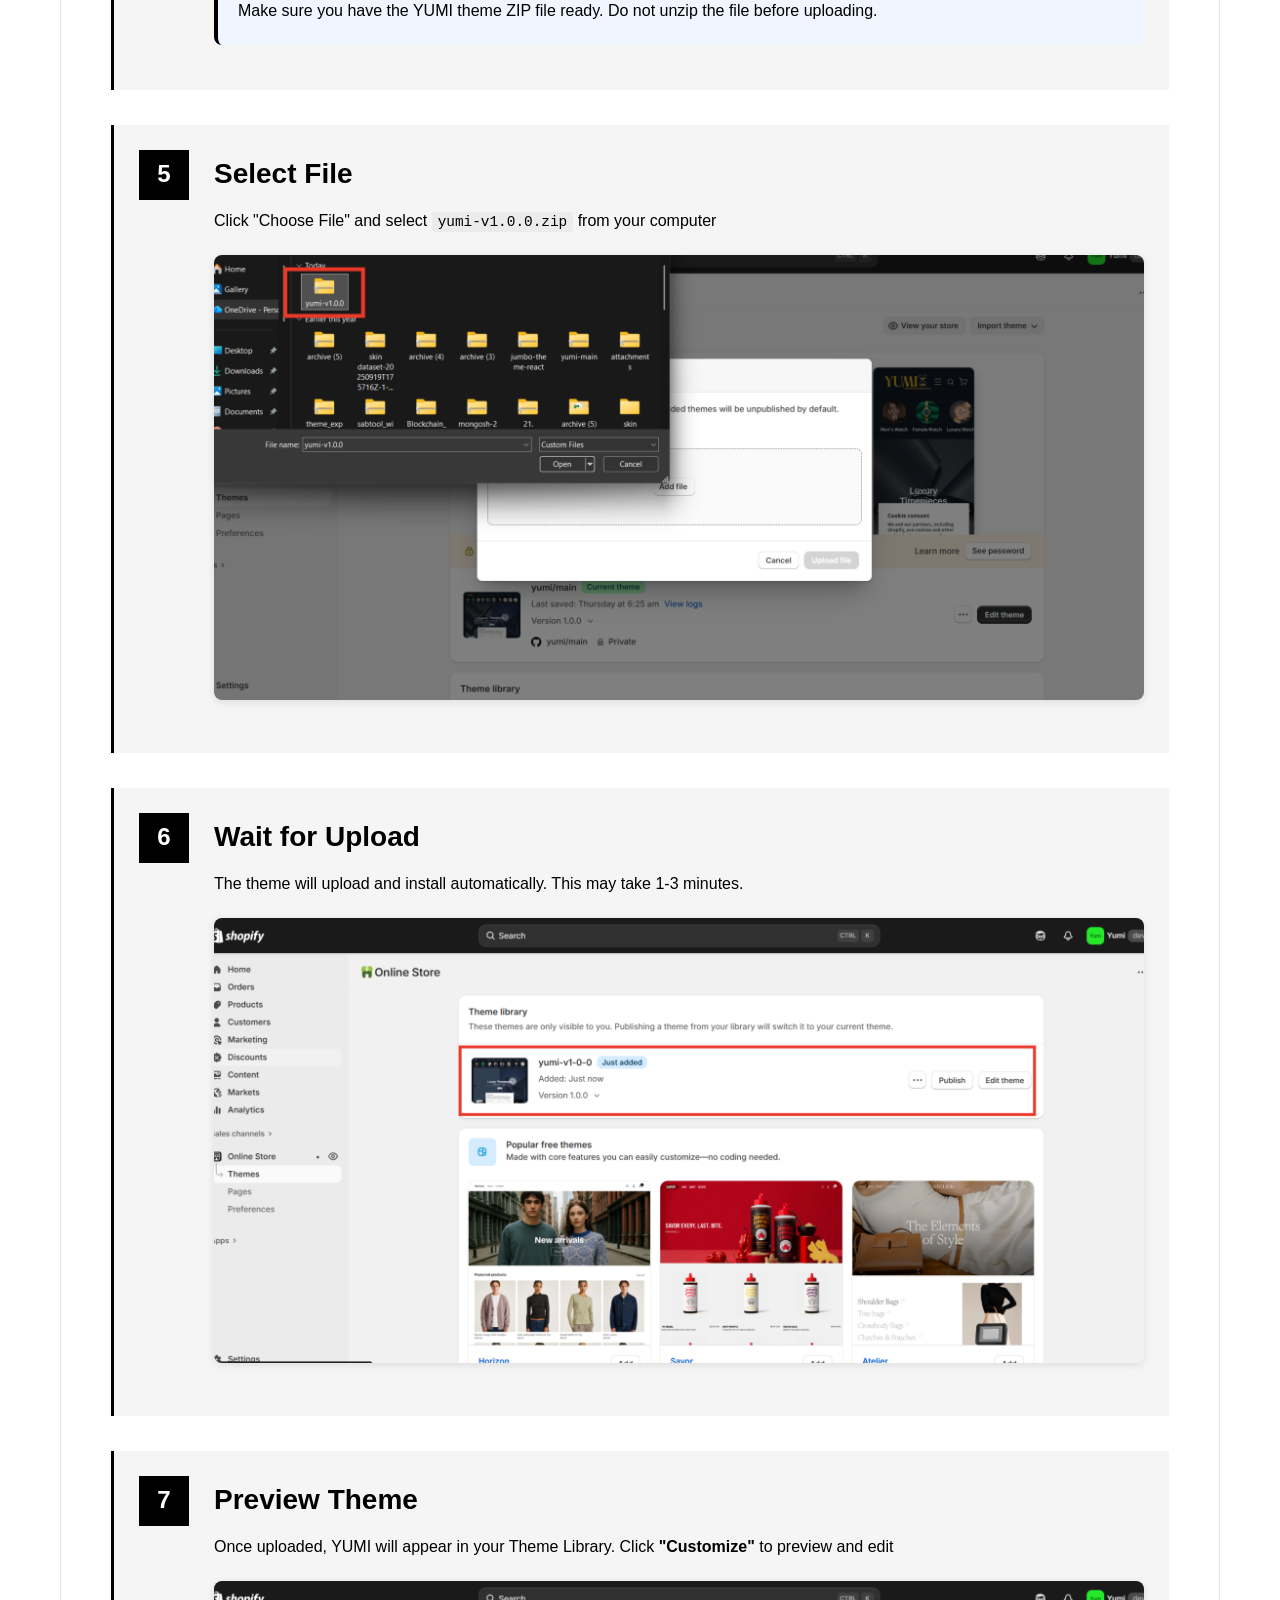
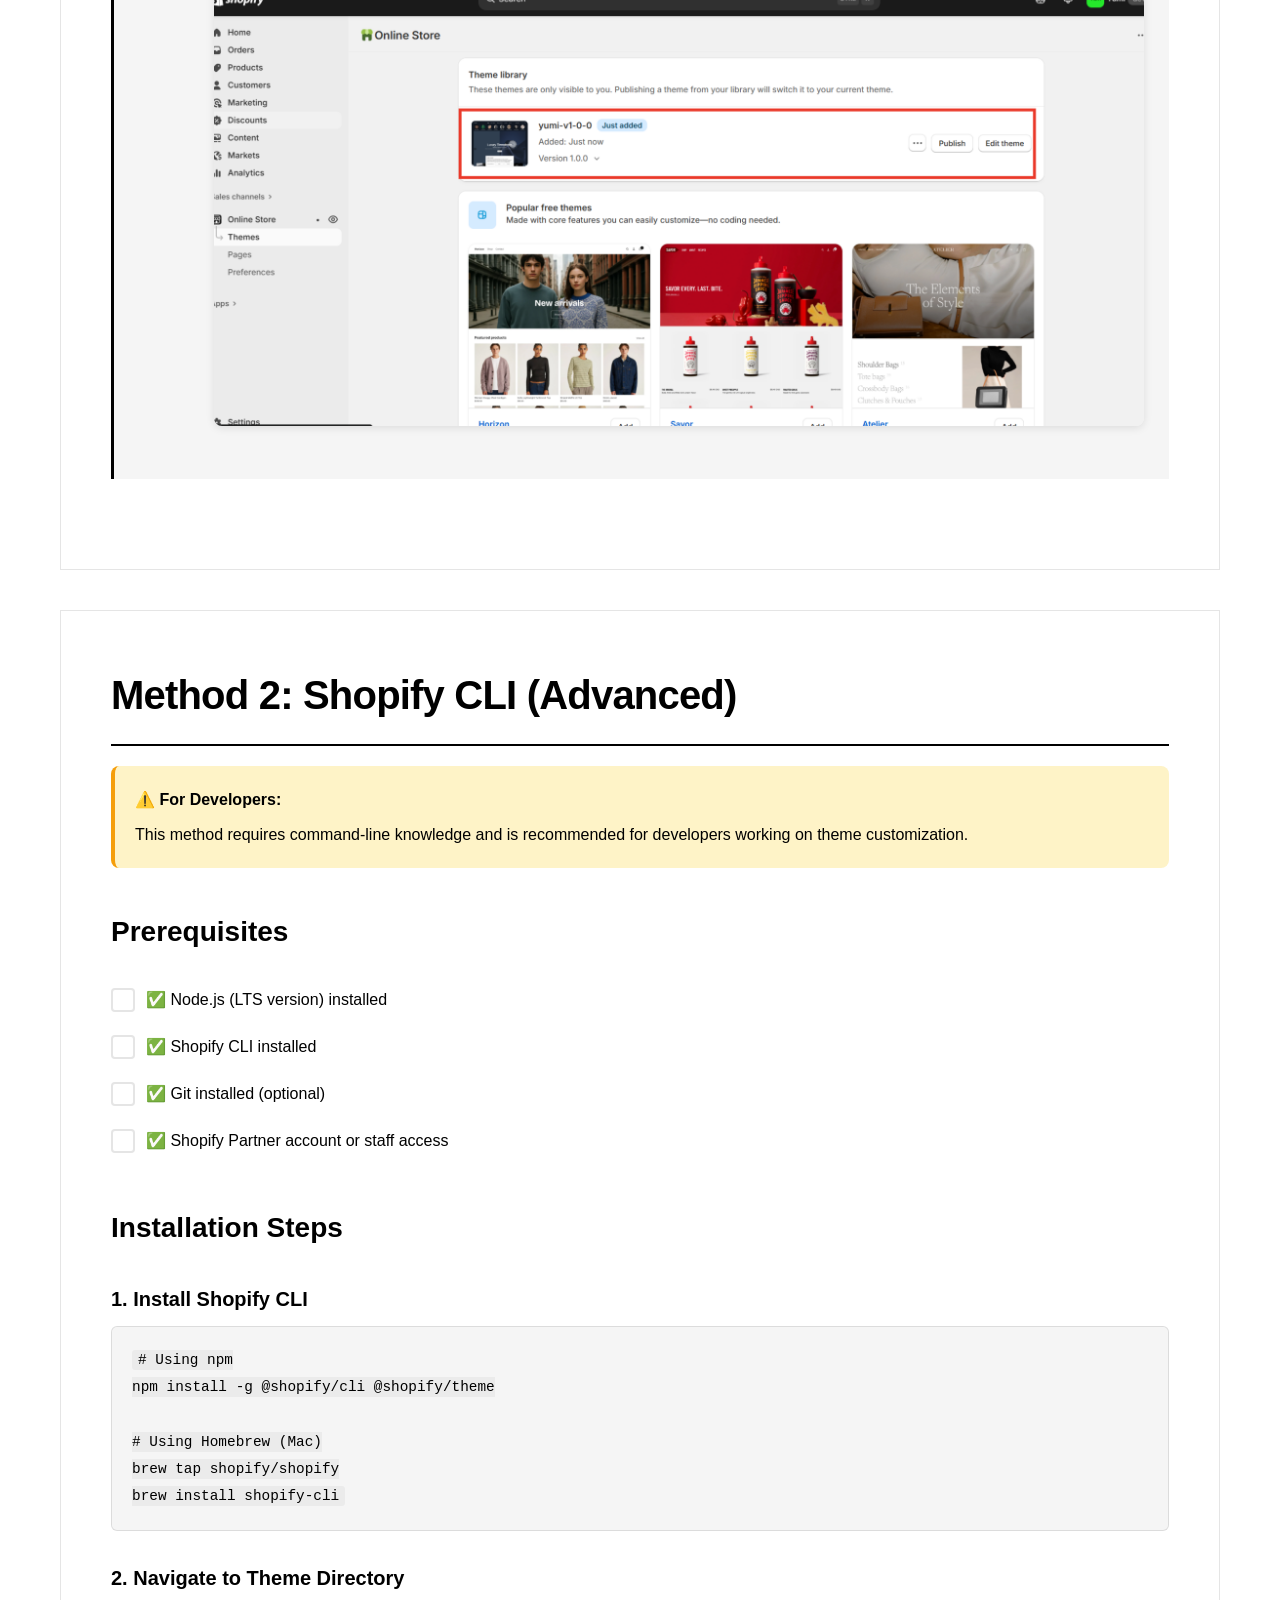
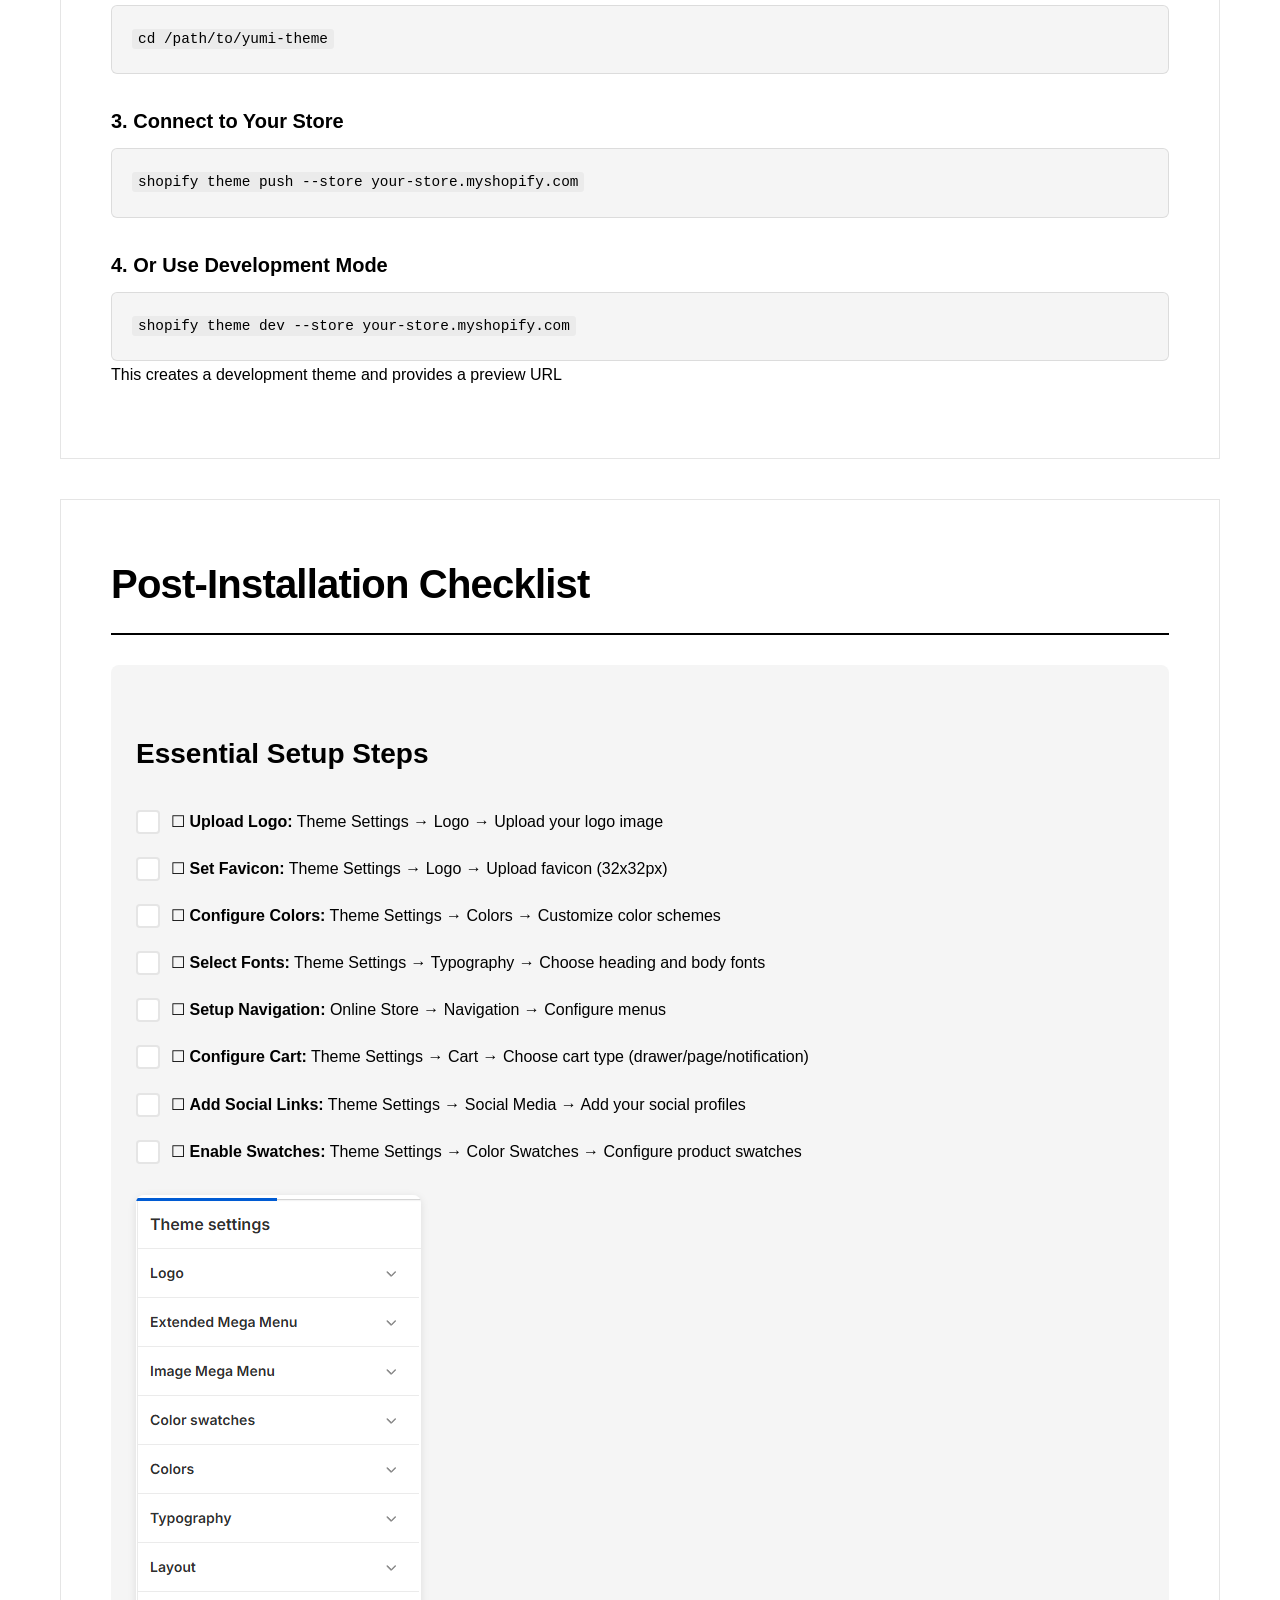
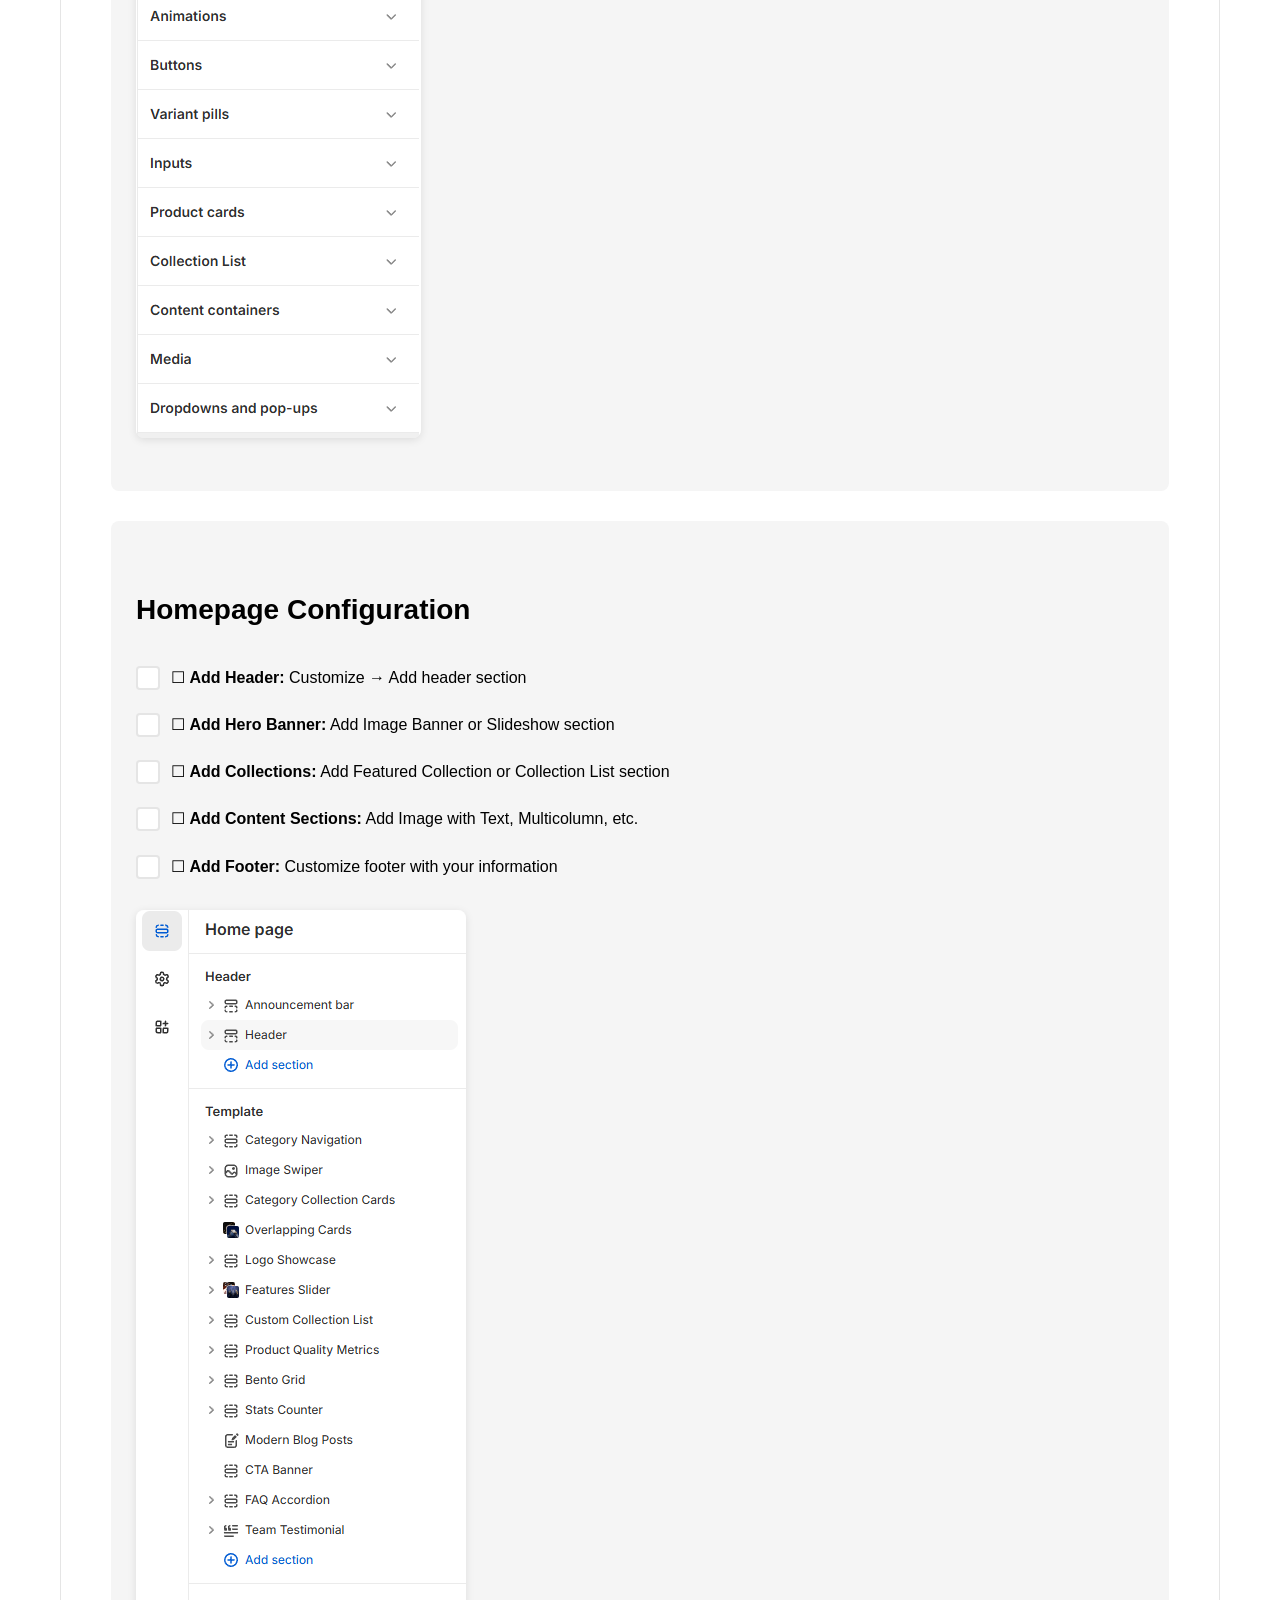
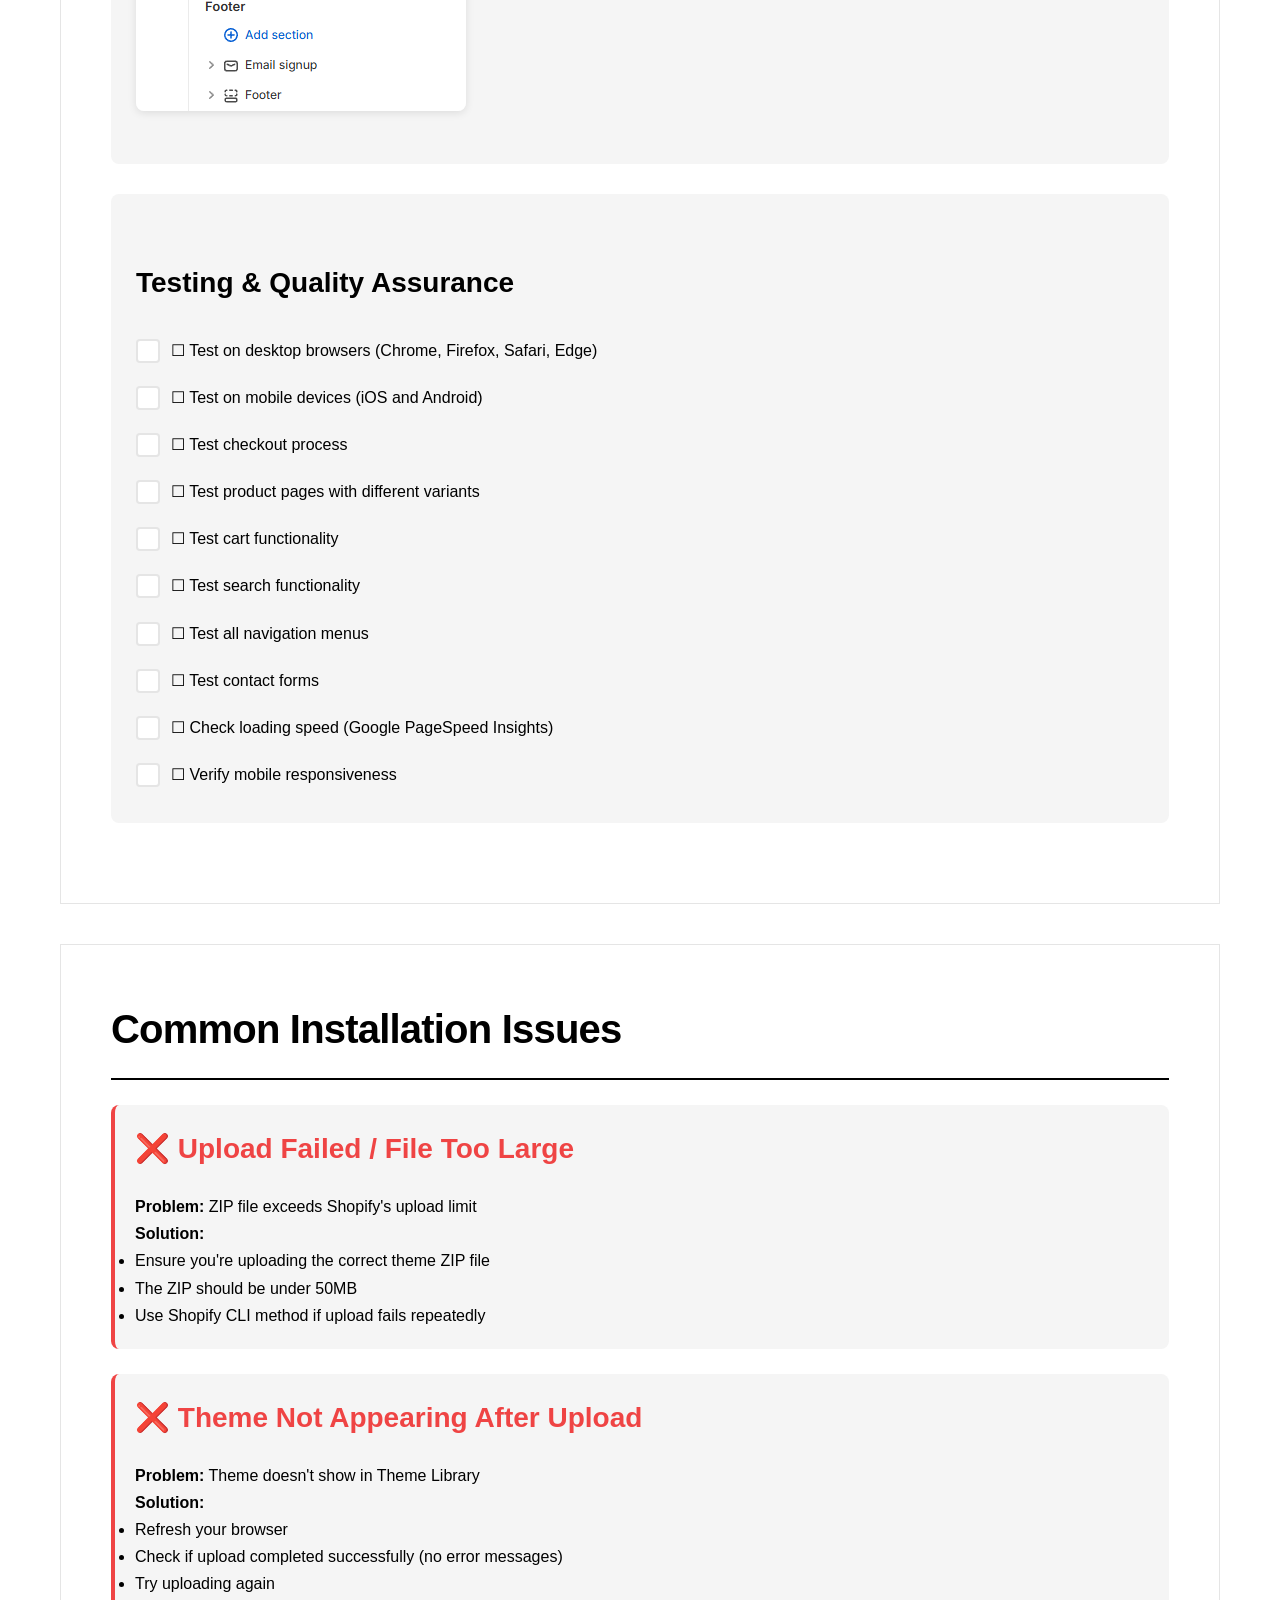
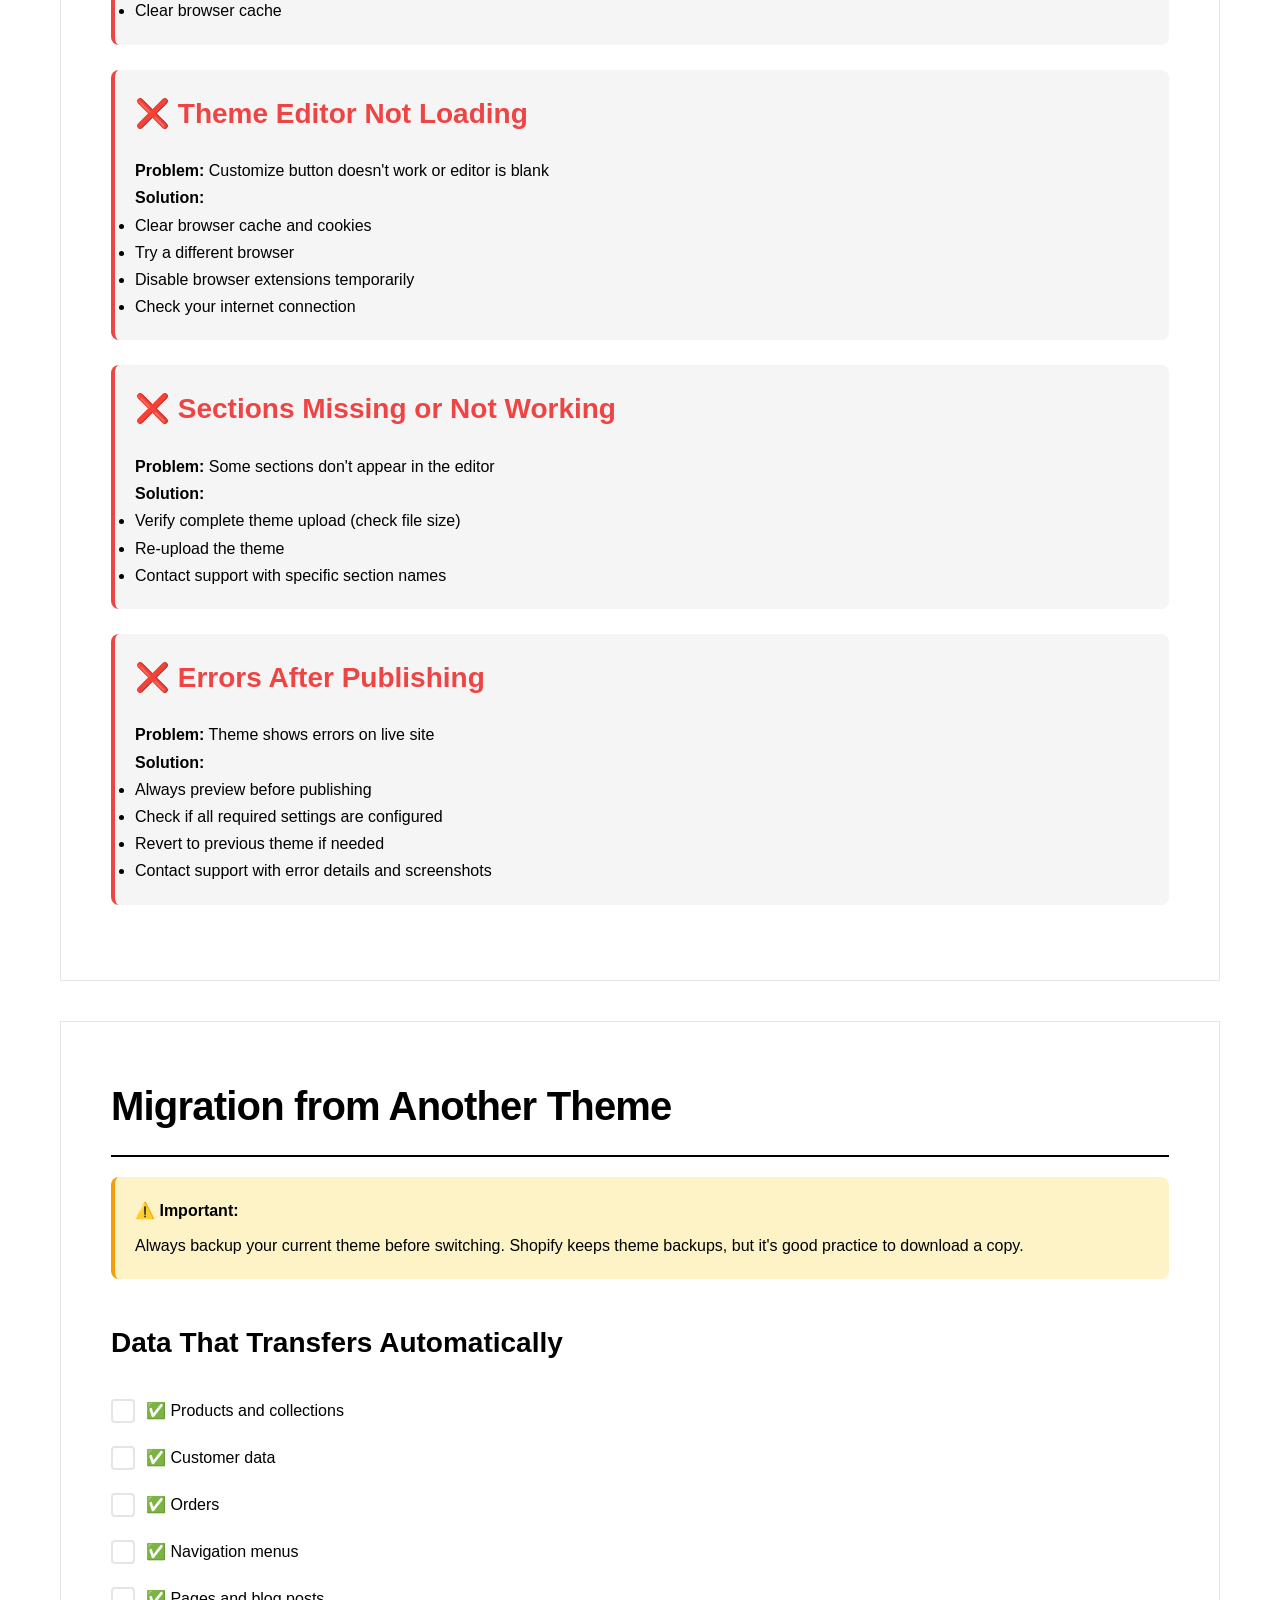
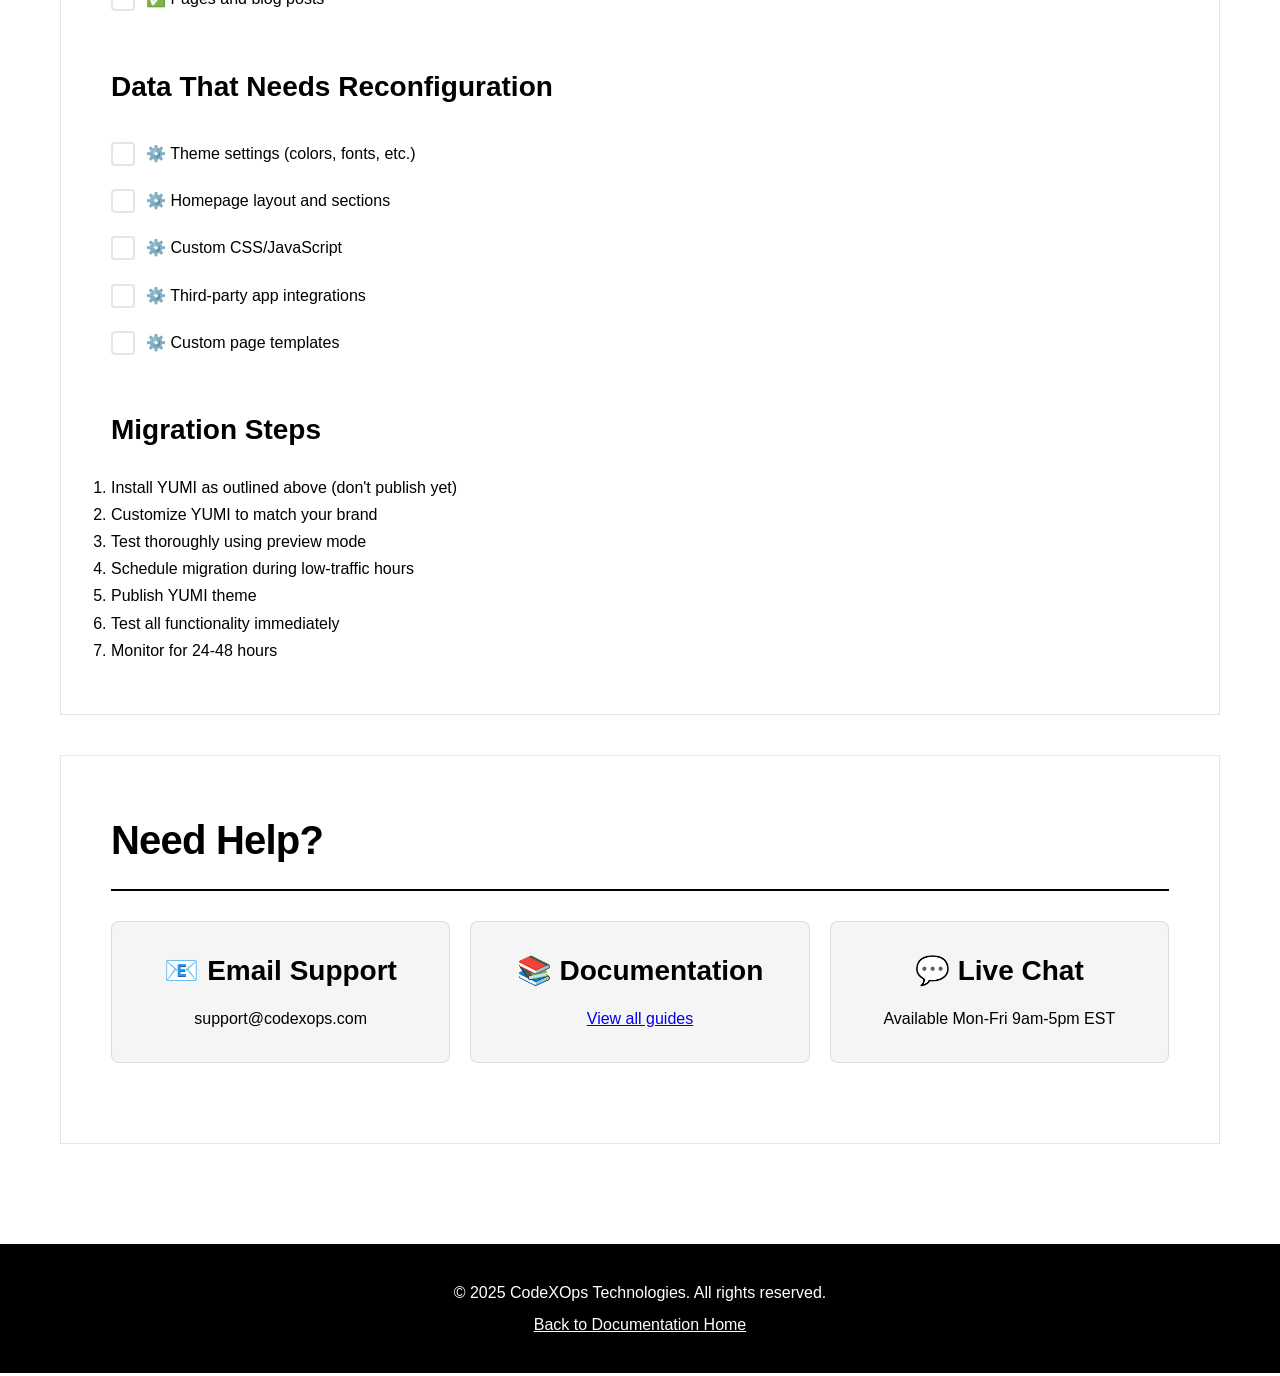
==== commit a8cb0184: "added all required images" ====
--- a/installation.html
+++ b/installation.html
@@ -39,10 +39,7 @@
                             <div class="step-content">
                                 <h3>Access Shopify Admin</h3>
                                 <p>Log in to your Shopify admin panel at: <code>your-store.myshopify.com/admin</code></p>
-                                <div class="screenshot-placeholder">
-                                    <p>📸 Screenshot: Shopify Admin Dashboard</p>
-                                    <p class="note">Size: 1200x800px</p>
-                                </div>
+                                <img src="./images/installation/shopify-admin-dashboard.png" alt="shopify admin dashboard" class="doc-image">
                             </div>
                         </div>
 
@@ -51,10 +48,7 @@
                             <div class="step-content">
                                 <h3>Navigate to Themes</h3>
                                 <p>From the left sidebar, click: <strong>Online Store → Themes</strong></p>
-                                <div class="screenshot-placeholder">
-                                    <p>📸 Screenshot: Online Store menu expanded</p>
-                                    <p class="note">Highlight "Themes" option</p>
-                                </div>
+                               <img src="./images/installation/Online-Store-menu-expanded.png" alt="Online store menu" class="doc-image">
                             </div>
                         </div>
 
@@ -63,9 +57,7 @@
                             <div class="step-content">
                                 <h3>Add Theme</h3>
                                 <p>Scroll down to the "Theme Library" section and click <strong>"Add theme"</strong></p>
-                                <div class="screenshot-placeholder">
-                                    <p>📸 Screenshot: Theme Library section with "Add theme" button</p>
-                                </div>
+                               <img src="./images/installation/Theme-Library-section.png" alt="Theme Library section" class="doc-image">
                             </div>
                         </div>
 
@@ -74,9 +66,7 @@
                             <div class="step-content">
                                 <h3>Upload ZIP File</h3>
                                 <p>Click <strong>"Upload ZIP file"</strong> from the dropdown menu</p>
-                                <div class="screenshot-placeholder">
-                                    <p>📸 Screenshot: Add theme dropdown showing upload option</p>
-                                </div>
+                                <img src="./images/installation/Upload-ZIP-File.png" alt="Upload Zip File" class="doc-image">
                                 <div class="info-box">
                                     <p><strong>Note:</strong> Make sure you have the YUMI theme ZIP file ready. Do not unzip the file before uploading.</p>
                                 </div>
@@ -88,9 +78,7 @@
                             <div class="step-content">
                                 <h3>Select File</h3>
                                 <p>Click "Choose File" and select <code>yumi-v1.0.0.zip</code> from your computer</p>
-                                <div class="screenshot-placeholder">
-                                    <p>📸 Screenshot: File upload dialog</p>
-                                </div>
+                               <img src="./images/installation/File-upload-dialog.png" alt="File upload dialog" class="doc-image">
                             </div>
                         </div>
 
@@ -99,9 +87,7 @@
                             <div class="step-content">
                                 <h3>Wait for Upload</h3>
                                 <p>The theme will upload and install automatically. This may take 1-3 minutes.</p>
-                                <div class="screenshot-placeholder">
-                                    <p>📸 Screenshot: Upload progress indicator</p>
-                                </div>
+                                <img src="./images/installation/Upload-progress-indicator.png" alt="Upload progress indicator" class="doc-image">
                             </div>
                         </div>
 
@@ -110,10 +96,7 @@
                             <div class="step-content">
                                 <h3>Preview Theme</h3>
                                 <p>Once uploaded, YUMI will appear in your Theme Library. Click <strong>"Customize"</strong> to preview and edit</p>
-                                <div class="screenshot-placeholder">
-                                    <p>📸 Screenshot: YUMI theme card in Theme Library</p>
-                                    <p class="note">Show Customize, Preview, and Actions buttons</p>
-                                </div>
+                               <img src="./images/installation/Upload-progress-indicator.png" alt="Upload progress indicator" class="doc-image">
                             </div>
                         </div>
                     </div>
@@ -178,9 +161,7 @@
                             <li>☐ <strong>Enable Swatches:</strong> Theme Settings → Color Swatches → Configure product swatches</li>
                         </ul>
 
-                        <div class="screenshot-placeholder">
-                            <p>📸 Screenshot: Theme Settings panel overview</p>
-                        </div>
+                        <img src="./images/installation/Theme-Settings-panel.png" alt="Theme setting panel" class="doc-image">
                     </div>
 
                     <div class="checklist-section">
@@ -193,9 +174,7 @@
                             <li>☐ <strong>Add Footer:</strong> Customize footer with your information</li>
                         </ul>
 
-                        <div class="screenshot-placeholder">
-                            <p>📸 Screenshot: Theme editor with sections panel</p>
-                        </div>
+                        <img src="./images/installation/Theme-editor-with-sections-panel.png" alt="Theme editor with section" class="doc-image">
                     </div>
 
                     <div class="checklist-section">
--- a/styles.css
+++ b/styles.css
@@ -71,7 +71,13 @@
     font-size: 1rem;
     font-weight: 400;
 }
-
+.doc-image {
+    max-width: 100%;
+    height: auto;
+    border-radius: 8px;
+    box-shadow: 0 2px 8px rgba(0, 0, 0, 0.1);
+    margin: 20px 0;
+}
 .back-link {
     display: inline-block;
     color: white;
